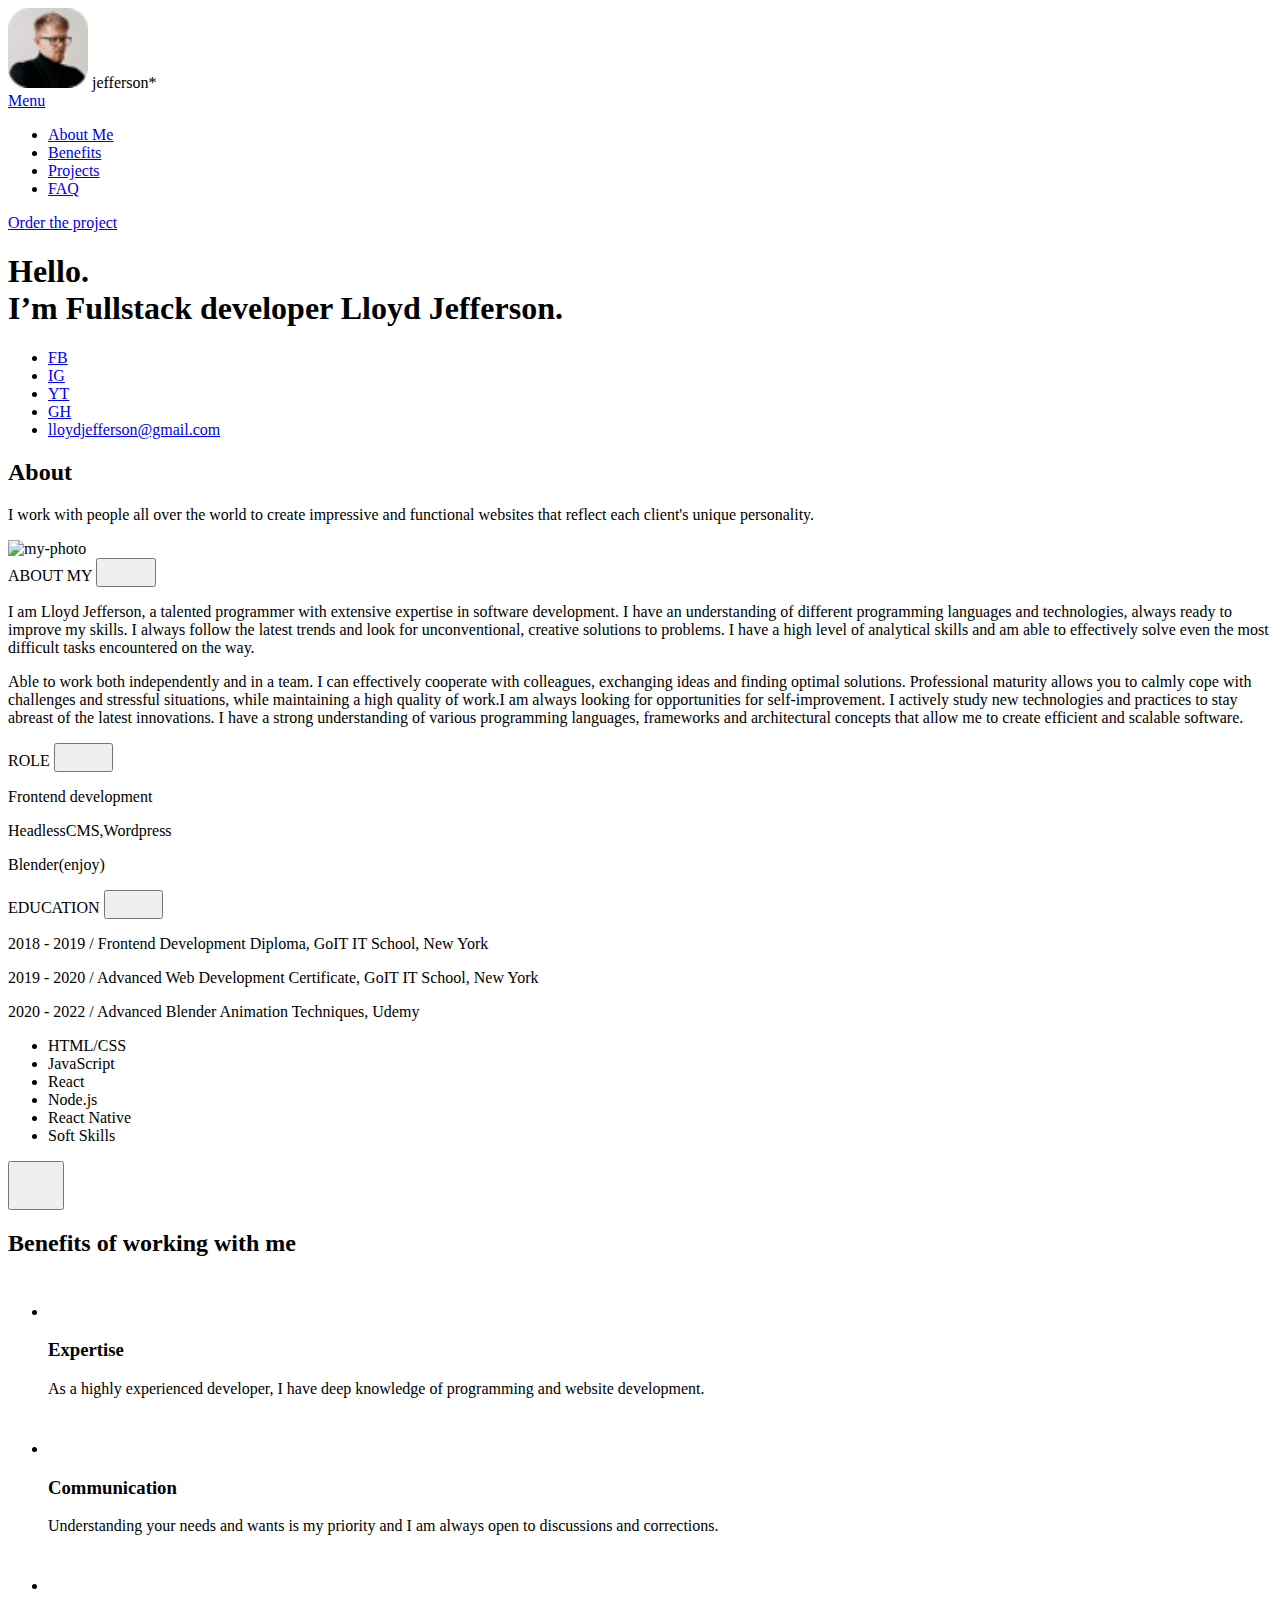
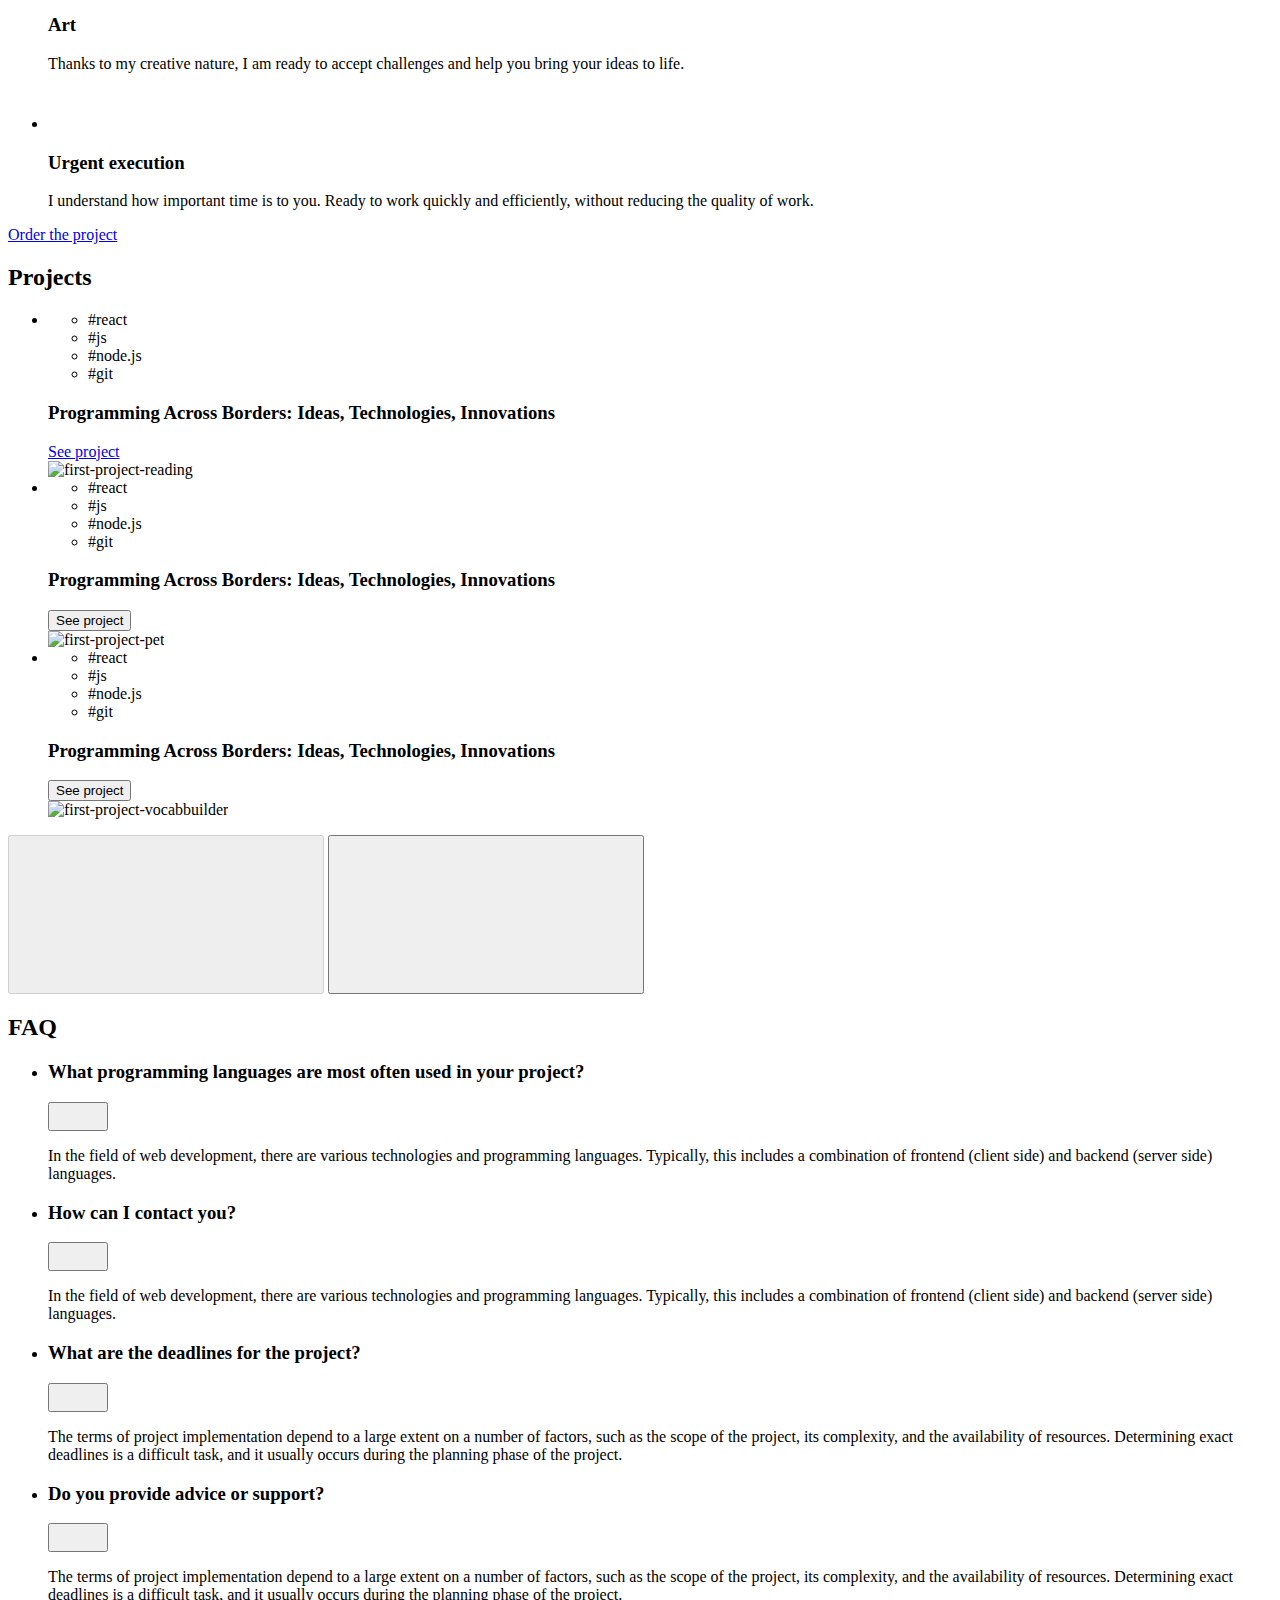
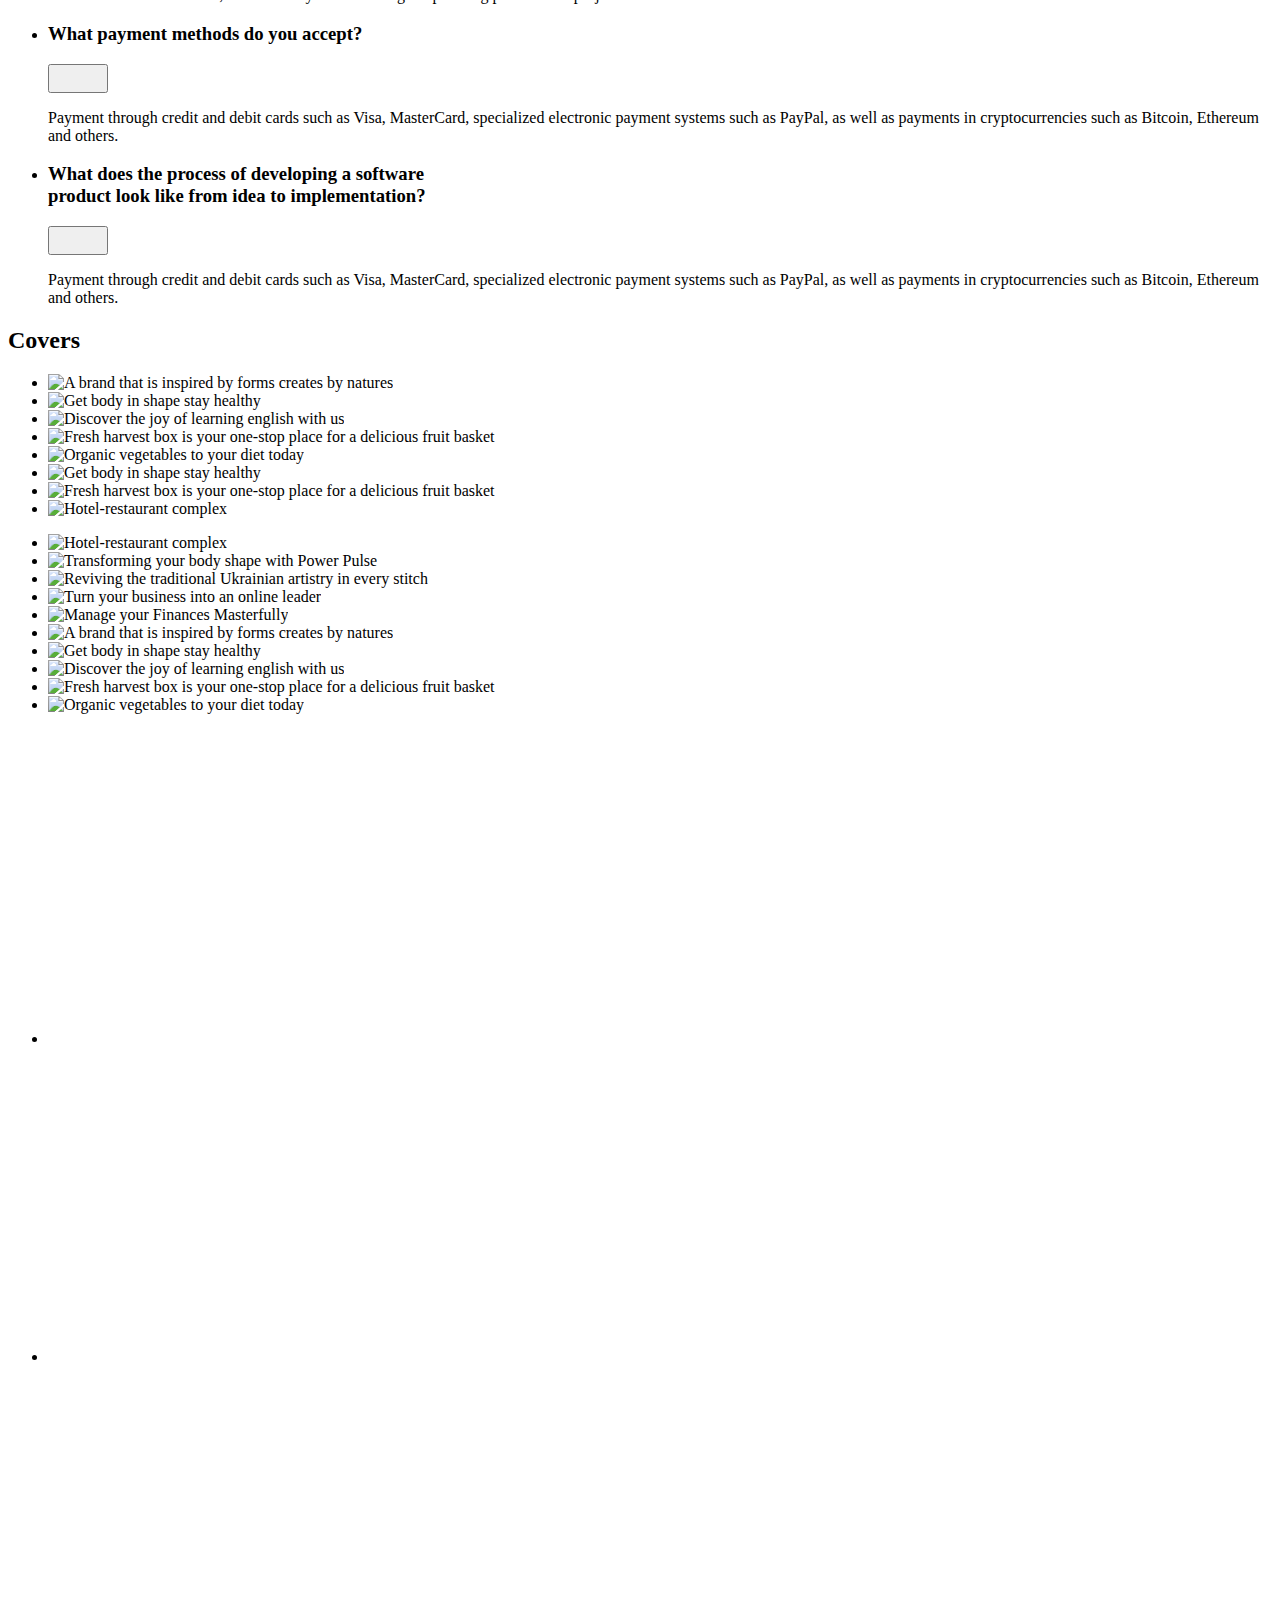
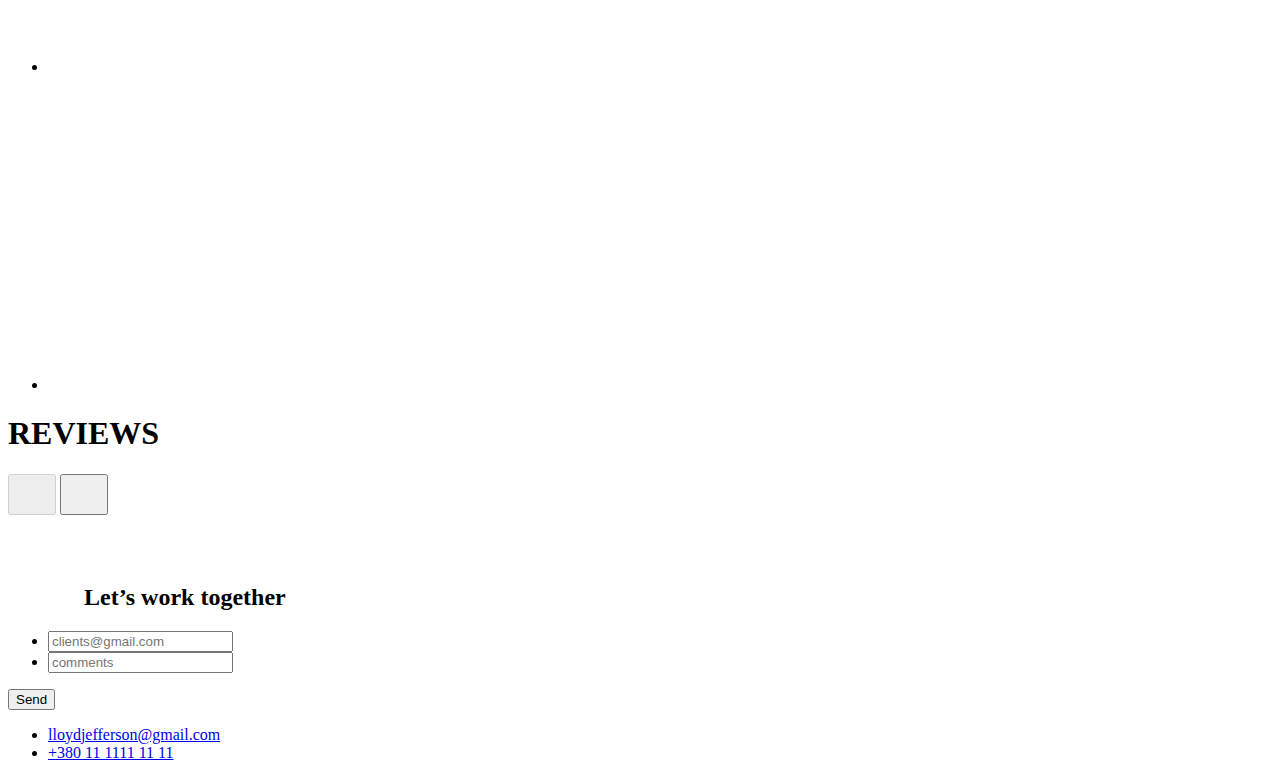
==== index.html @ 268e2933 "Deploying to gh-pages from @ MAKCIMELIANO/portfolio-js-3@b502e7d3b5be97786f5b56f70c5f37fe1b379f1b 🚀" ====
<!DOCTYPE html>
<html lang="en">

<head>
  <meta charset="UTF-8" />
  <link rel="icon" type="image/png" href="/portfolio-js-3/assets/jefferson-min-BWcOdP0t.png" />
  <meta name="viewport" content="width=device-width, initial-scale=1.0" />
  <title>PORTFOLIO</title>
  <link rel="preconnect" href="https://fonts.googleapis.com">
  <link rel="preconnect" href="https://fonts.gstatic.com" crossorigin>
  <link href="https://fonts.googleapis.com/css2?family=Inter+Tight:ital,wght@0,100..900;1,100..900&display=swap"
    rel="stylesheet">
  <script type="module" crossorigin src="/portfolio-js-3/index.js"></script>
  <link rel="modulepreload" crossorigin href="/portfolio-js-3/assets/vendor-BbduMKI4.js">
  <link rel="stylesheet" crossorigin href="/portfolio-js-3/assets/vendor-D1zOxD1l.css">
  <link rel="stylesheet" crossorigin href="/portfolio-js-3/assets/index-DMkkE4Qr.css">
</head>

<body>
  <header class="header">
  <div class="container header-container">
    <div class="header-logo">
      <img
        loading="lazy"
        srcset="[data-uri] 1x, /portfolio-js-3/assets/jefferson_2x-min-WCEcJSoz.png 2x"
        src="[data-uri]"
        width="80"
        height="80"
        alt="logo"
      />
      <span class="header-logo-text">jefferson* </span>
    </div>
    <nav class="header-menu">
      <a href="#" class="header-menu__link">Menu</a>
      <ul class="header-menu__list">
        <li class="header-menu__item"><a href="#about">About Me</a></li>
        <li class="header-menu__item"><a href="#benefits">Benefits</a></li>
        <li class="header-menu__item"><a href="#projects">Projects</a></li>
        <li class="header-menu__item"><a href="#faq">FAQ</a></li>
      </ul>
    </nav>
    <a class="header-button" href="#footer">Order the project</a>
    <div class="header-burger">
      <span></span>
    </div>
  </div>
</header>

  <main>
    <section class="hero">
  <div class="hero-content container">
    <h1 class="hero-title">
      Hello. <br />
      I’m Fullstack developer Lloyd Jefferson.
    </h1>

    <ul class="hero-networks">
      <li class="hero-networks-item">
        <a
          href="https://www.facebook.com/goITclub/"
          class="hero-networks-link"
          target="_blank"
          >FB</a
        >
      </li>
      <li class="hero-networks-item">
        <a
          href="https://www.instagram.com/goitclub/"
          class="hero-networks-link"
          target="_blank"
          >IG</a
        >
      </li>
      <li class="hero-networks-item">
        <a
          href="https://www.youtube.com/c/GoIT"
          class="hero-networks-link"
          target="_blank"
          >YT</a
        >
      </li>
      <li class="hero-networks-item">
        <a
          href="https://makcimeliano.github.io/portfolio-js-3/"
          class="hero-networks-link"
          target="_blank"
          >GH</a
        >
      </li>
      <li class="hero-networks-item">
        <a href="mailto:" class="hero-networks-link"
          >lloydjefferson@gmail.com</a
        >
      </li>
    </ul>
  </div>
</section>

    <section class="about container" id="about">
    <h2 class="title visually-hidden">About</h2>
    <div class="title-container">
        <div class="text-container">
            <p class="about-text">
                I work with people all over the world to create 
                impressive and <span class="text-red">functional</span> 
                <span class="text-gray">websites</span> that reflect 
                each client's unique
                personality.
            </p>
        </div>
        <div class="photo-container">
            <picture>
                <source 
                srcset="/portfolio-js-3/assets/about_me_desk-min-C3KXtreu.jpg 1x, /portfolio-js-3/assets/about_me_desk_2x-min-B04GNElj.jpg 2x" 
                width="680" 
                height="700" 
                media="(min-width: 1440px)"
                />
                <source 
                srcset="/portfolio-js-3/assets/about_me_tab-Dmli0_75.jpg 1x, /portfolio-js-3/assets/about_me_tab_2x-B8Jz5EGw.jpg 2x" 
                width="704" 
                height="700"
                media="(min-width: 768px)" 
                />
                <source 
                srcset="/portfolio-js-3/assets/about_me_mob-min-Bod3p0-l.jpg 1x, /portfolio-js-3/assets/about_me_mob_2x-min-BqTMyL5_.jpg 2x" 
                width="343" 
                height="500" 
                media="(max-width: 767px)" 
                />
                <img 
                class="photo"
                src="/portfolio-js-3/assets/about_me_desk-min-C3KXtreu.jpg" 
                alt="my-photo"
                loading="lazy"
                width="680"
                >
            </picture>
        </div>
    </div>

    
    <!--ACCORDION-->
    <div class="accordion">
        <div class="accordion-item open">
            <span class="accordion-title">ABOUT MY</span>
            <button class="accordion-btn">
                <svg class="icon-down" width="20" height="20" stroke="#FAFAFA">
                    <use href="/portfolio-js-3/assets/icon-B6l_A22q.svg#icon-Icon-down"></use>
                </svg>
                <svg class="icon-upp" width="20" height="20" stroke="#FAFAFA">
                    <use href="/portfolio-js-3/assets/icon-B6l_A22q.svg#icon-Icon-upp"></use>
                </svg>
            </button>
        </div>
        <div class="accordion-content">
            <p class="accordion-text">
                I am Lloyd Jefferson, a talented programmer with extensive expertise in software development. I have an understanding of
                different programming languages ​​and technologies, always ready to improve my skills. I always follow the latest trends
                and look for unconventional, creative solutions to problems. I have a high level of analytical skills and am able to
                effectively solve even the most difficult tasks encountered on the way.
            </p>
            <p class="accordion-text">
                Able to work both independently and in a team. I can effectively cooperate with colleagues, exchanging ideas and finding
                optimal solutions. Professional maturity allows you to calmly cope with challenges and stressful situations, while
                maintaining a high quality of work.I am always looking for opportunities for self-improvement. I actively study new
                technologies and practices to stay abreast of the latest innovations. I have a strong understanding of various
                programming languages, frameworks and architectural concepts that allow me to create efficient and scalable software.
            </p>
        </div>
    
        <div class="accordion-item">
            <span class="accordion-title">ROLE</span>
            <button class="accordion-btn">
                <svg class="icon-down" width="20" height="20" stroke="#FAFAFA">
                    <use href="/portfolio-js-3/assets/icon-B6l_A22q.svg#icon-Icon-down"></use>
                </svg>
                <svg class="icon-upp" width="20" height="20" stroke="#FAFAFA">
                    <use href="/portfolio-js-3/assets/icon-B6l_A22q.svg#icon-Icon-upp"></use>
                </svg>
            </button>
        </div>
        <div class="accordion-content">
            <p class="accordion-text">Frontend development</p>
            <p class="accordion-text">HeadlessCMS,Wordpress</p>
            <p class="accordion-text">Blender(enjoy)</p>
        </div>
    
        <div class="accordion-item">
            <span class="accordion-title">EDUCATION</span>
            <button class="accordion-btn">
                <svg class="icon-down" width="20" height="20" stroke="#FAFAFA">
                    <use href="/portfolio-js-3/assets/icon-B6l_A22q.svg#icon-Icon-down"></use>
                </svg>
                <svg class="icon-upp" width="20" height="20" stroke="#FAFAFA">
                    <use href="/portfolio-js-3/assets/icon-B6l_A22q.svg#icon-Icon-upp"></use>
                </svg>
            </button>
        </div>
        <div class="accordion-content">
            <p class="accordion-text">
                2018 - 2019 / Frontend Development Diploma, GoIT IT School, New York
            </p>
            <p class="accordion-text">
                2019 - 2020 / Advanced Web Development Certificate, GoIT IT School, New York
            </p>
            <p class="accordion-text">
                2020 - 2022 / Advanced Blender Animation Techniques, Udemy
            </p>
        </div>
        
    </div>


    <!--SWIPER-->
    <div class="skills-container">
        <ul class="skills-list">
            <li class="skill active">HTML/CSS</li>
            <li class="skill">JavaScript</li>
            <li class="skill">React</li>
            <li class="skill">Node.js</li>
            <li class="skill">React Native</li>
            <li class="skill">Soft Skills</li>
        </ul>
        
        <button class="arrow-button" aria-label="Next skill">
            <svg class="icon-skill" width="40" height="40" stroke="#3B3B3B">
            <use href="/portfolio-js-3/assets/icon-B6l_A22q.svg#icon-arrow-narrow-right"></use>
        </svg></button>
    </div>

</section>
    
<section class="benefits">
  <div class="benefits-container container" id="benefits">
    <h2 class="benefits-title">Benefits of working with me</h2>

    <div class="benefits-content">
      <ul class="benefits-list">
        <li class="benefits-item">
          <svg class="benefits-icon-icon" width="40" height="40">
            <use href="/portfolio-js-3/assets/icon-B6l_A22q.svg#icon-user"></use>
          </svg>
          <div class="benefits-item-item">
            <h3 class="benefits-h-title">Expertise</h3>
            <p class="benefits-item-title">
              As a highly experienced developer, I have deep knowledge of
              programming and website development.
            </p>
          </div>
        </li>
        <li class="benefits-item">
          <svg class="benefits-icon-icon" width="40" height="40">
            <use href="/portfolio-js-3/assets/icon-B6l_A22q.svg#icon-message-chat"></use>
          </svg>
          <div class="benefits-item-item">
            <h3 class="benefits-h-title">Communication</h3>
            <p class="benefits-item-title">
              Understanding your needs and wants is my priority and I am always
              open to discussions and corrections.
            </p>
          </div>
        </li>
        <li class="benefits-item">
          <svg class="benefits-icon-icon" width="40" height="40">
            <use href="/portfolio-js-3/assets/icon-B6l_A22q.svg#icon-brush"></use>
          </svg>
          <div class="benefits-item-item">
            <h3 class="benefits-h-title">Art</h3>
            <p class="benefits-item-title">
              Thanks to my creative nature, I am ready to accept challenges and
              help you bring your ideas to life.
            </p>
          </div>
        </li>
        <li class="benefits-item">
          <svg class="benefits-icon-icon" width="40" height="40">
            <use href="/portfolio-js-3/assets/icon-B6l_A22q.svg#icon-clock"></use>
          </svg>
          <div class="benefits-item-item">
            <h3 class="benefits-h-title">Urgent execution</h3>
            <p class="benefits-item-title">
              I understand how important time is to you. Ready to work quickly
              and efficiently, without reducing the quality of work.
            </p>
          </div>
        </li>
      </ul>
      <div class="benefits-button-b">
        <a href="#footer" class="benefits-button">Order the project</a>
      </div>
    </div>
  </div>
</section>
    <section class="projects-section" id="projects">
    <div class="projects-container">
        <h2 class="section-title">Projects</h2>
        <div class="mySwiper">
            <ul class="projects-list swiper-wrapper">
                <li class="projects-item swiper-slide">
                        <div class="white-div">
                            <ul class="stack-list">
                                <li class="stack-item">#react</li>
                                <li class="stack-item">#js</li>
                                <li class="stack-item">#node.js</li>
                                <li class="stack-item">#git</li>
                            </ul>
                            <h3 class="text">Programming Across Borders: Ideas, Technologies, Innovations</h3>
                            <div class="see-project-btn">
                                <a href="https://makcimeliano.github.io/portfolio-js-3/" target="_blank"
                                    class="link">See project
                                </a>
                            </div>
                        </div>
                        <div class="black-div">
                            <!-- <picture>
                            <source
          srcset="../img/Projects/Desk/read_jorney_desk-min.jpg 1x, 
          ../img/Projects/Desk/read_jorney_desk_2x-min.jpg 2x"
          media="(min-width: 1440px)"
        />
        <source
          srcset="../img/Projects/Tab/read_jorney-min.jpg 1x,
          ../img/Projects/Tab/read_jorney_2x-min.jpg 2x"
          media="(min-width: 768px)"
        />
        <source
          srcset="../img/Projects/Mob/read_jorney_mob-min.jpg 1x,
          ../img/Projects/Mob/read_jorney_mob_2x-min.jpg 2x"
          media="(max-width: 767px)"
        />
    </picture> -->
                            <img src="/portfolio-js-3/assets/1-read-jornal-1x-CdbaimPe.jpg"
                                srcset="/portfolio-js-3/assets/1-read-jornal-1x-CdbaimPe.jpg 1x, /portfolio-js-3/assets/1-read-jornal-2x-BJIAsjok.jpg 2x"
                                class="project-image" loading="lazy" alt="first-project-reading" width="614">

                        </div>
                </li>
                <li class="projects-item swiper-slide">
                        <div class="white-div">
                            <ul class="stack-list">
                                <li class="stack-item">#react</li>
                                <li class="stack-item">#js</li>
                                <li class="stack-item">#node.js</li>
                                <li class="stack-item">#git</li>
                            </ul>
                            <h3 class="text">Programming Across Borders: Ideas, Technologies, Innovations</h3>
                            <button class="see-project-btn" type="button" name="see-project">See project</button>
                        </div>
                        <div class="black-div">
                            <!-- <picture>
                                <source
              srcset="../img/Projects/Desk/pet_love_desk-min.jpg 1x, 
              ../img/Projects/Desk/pet_love_desk_2x-min.jpg 2x"
              media="(min-width: 1440px)"
            />
            <source
              srcset="../img/Projects/Tab/pet_love-min.jpg 1x,
              ../img/Projects/Tab/pet_love_2x-min.jpg 2x"
              media="(min-width: 768px)"
            />
            <source
              srcset="../img/Projects/Mob/pet_love_mob-min.jpg 1x,
              ../img/Projects/Mob/pet_love_mob_2x-min.jpg 2x"
              media="(max-width: 767px)"
            />
        </picture> -->
                            <img src="/portfolio-js-3/assets/2-petlove-1x-COi0Wc9S.jpg"
                                srcset="/portfolio-js-3/assets/2-petlove-1x-COi0Wc9S.jpg 1x, /portfolio-js-3/assets/2-petlove-2x-irfOhuhI.jpg 2x"
                                class="project-image" loading="lazy" alt="first-project-pet" width="614">
                        </div>
                </li>
                <li class="projects-item swiper-slide">
                        <div class="white-div">
                            <ul class="stack-list">
                                <li class="stack-item">#react</li>
                                <li class="stack-item">#js</li>
                                <li class="stack-item">#node.js</li>
                                <li class="stack-item">#git</li>
                            </ul>
                            <h3 class="text">Programming Across Borders: Ideas, Technologies, Innovations</h3>
                            <button class="see-project-btn" type="button" name="see-project">See project</button>
                        </div>
                        <div class="black-div">
                            <!-- <picture>
                                <source
              srcset="../img/Projects/Desk/vocab_builder_desk-min.jpg 1x, 
              ../img/Projects/Desk/vocab_builder_desk_2x-min.jpg 2x"
              media="(min-width: 1440px)"
            />
            <source
              srcset="../img/Projects/Tab/vocab_builder-min.jpg 1x,
              ../img/Projects/Tab/vocab_builder_2x-min.jpg 2x"
              media="(min-width: 768px)"
            />
            <source
              srcset="../img/Projects/Mob/vocab_builder_mob-min.jpg 1x,
              ../img/Projects/Mob/vocab_builder_mob_2x-min.jpg 2x"
              media="(max-width: 767px)"
            />
        </picture> -->
                            <img src="/portfolio-js-3/assets/3-vocabBuilder-1x-BTnLe9cI.jpg"
                                srcset="/portfolio-js-3/assets/3-vocabBuilder-1x-BTnLe9cI.jpg 1x, /portfolio-js-3/assets/3-vocabBuilder-2x-CtQKSXQx.jpg 2x"
                                class="project-image" loading="lazy" alt="first-project-vocabbuilder" width="614">
                        </div>
                </li>
            </ul>

        </div>

        <div class="slide-btns">
            <button class="prev-slide" disabled>
                <svg class="arrow-narrow-prev">
                    <use href="/portfolio-js-3/assets/icon-B6l_A22q.svg#icon-arrow-narrow-left">

                    </use>
                </svg>
            </button>
            <button class="next-slide">
                <svg class="arrow-narrow-next">
                    <use href="/portfolio-js-3/assets/icon-B6l_A22q.svg#icon-arrow-narrow-right">

                    </use>
                </svg>
            </button>

        </div>
    </div>
</section>
    <section class="faq container" id="faq">
    <h2 class="faq-header">FAQ</h2>
    <ul class="faq-list accordion-container">
        <li class="faq-item ac">
            <div class="item-cont ac-header">
                <h3 class="item-header">
                    What programming languages are most often used in your project?
                </h3>
                <button class="faq-accordion-btn ac-trigger">
                    <svg class="faq-icon-down" width="20" height="20" stroke="#FAFAFA">
                        <use href="/portfolio-js-3/assets/icon-B6l_A22q.svg#icon-Icon-down"></use>
                    </svg>
                    <svg class="faq-icon-upp visually-hidden" width="20" height="20" stroke="#FAFAFA">
                        <use href="/portfolio-js-3/assets/icon-B6l_A22q.svg#icon-Icon-upp"></use>
                    </svg>
                </button>
            </div>
            <div class="faq-accordion-content ac-panel">
                <p class="faq-accordion-text ac-text">
                    In the field of web development, there are various technologies and
                    programming languages. Typically, this includes a combination of
                    frontend (client side) and backend (server side) languages.
                </p>
            </div>
        </li>
        <li class="faq-item ac">
            <div class="item-cont ac-header">
                <h3 class="item-header">How can I contact you?</h3>
                <button class="faq-accordion-btn ac-trigger">
                    <svg class="faq-icon-down" width="20" height="20" stroke="#FAFAFA">
                        <use href="/portfolio-js-3/assets/icon-B6l_A22q.svg#icon-Icon-down"></use>
                    </svg>
                    <svg class="faq-icon-upp visually-hidden" width="20" height="20" stroke="#FAFAFA">
                        <use href="/portfolio-js-3/assets/icon-B6l_A22q.svg#icon-Icon-upp"></use>
                    </svg>
                </button>
            </div>
            <div class="faq-accordion-content ac-panel">
                <p class="faq-accordion-text ac-text">
                    In the field of web development, there are various technologies and
                    programming languages. Typically, this includes a combination of
                    frontend (client side) and backend (server side) languages.
                </p>
            </div>
        </li>
        <li class="faq-item ac">
            <div class="item-cont ac-header">
                <h3 class="item-header">What are the deadlines for the project?</h3>
                <button class="faq-accordion-btn ac-trigger">
                    <svg class="faq-icon-down" width="20" height="20" stroke="#FAFAFA">
                        <use href="/portfolio-js-3/assets/icon-B6l_A22q.svg#icon-Icon-down"></use>
                    </svg>
                    <svg class="faq-icon-upp visually-hidden" width="20" height="20" stroke="#FAFAFA">
                        <use href="/portfolio-js-3/assets/icon-B6l_A22q.svg#icon-Icon-upp"></use>
                    </svg>
                </button>
            </div>
            <div class="faq-accordion-content ac-panel">
                <p class="faq-accordion-text ac-text">
                    The terms of project implementation depend to a large extent on a
                    number of factors, such as the scope of the project, its complexity,
                    and the availability of resources. Determining exact deadlines is a
                    difficult task, and it usually occurs during the planning phase of the
                    project.
                </p>
            </div>
        </li>
        <li class="faq-item ac">
            <div class="item-cont ac-header">
                <h3 class="item-header">Do you provide advice or support?</h3>
                <button class="faq-accordion-btn ac-trigger">
                    <svg class="faq-icon-down" width="20" height="20" stroke="#FAFAFA">
                        <use href="/portfolio-js-3/assets/icon-B6l_A22q.svg#icon-Icon-down"></use>
                    </svg>
                    <svg class="faq-icon-upp visually-hidden" width="20" height="20" stroke="#FAFAFA">
                        <use href="/portfolio-js-3/assets/icon-B6l_A22q.svg#icon-Icon-upp"></use>
                    </svg>
                </button>
            </div>
            <div class="faq-accordion-content ac-panel">
                <p class="faq-accordion-text ac-text">
                    The terms of project implementation depend to a large extent on a
                    number of factors, such as the scope of the project, its complexity,
                    and the availability of resources. Determining exact deadlines is a
                    difficult task, and it usually occurs during the planning phase of the
                    project.
                </p>
            </div>
        </li>
        <li class="faq-item ac">
            <div class="item-cont ac-header">
                <h3 class="item-header">What payment methods do you accept?</h3>
                <button class="faq-accordion-btn ac-trigger">
                    <svg class="faq-icon-down" width="20" height="20" stroke="#FAFAFA">
                        <use href="/portfolio-js-3/assets/icon-B6l_A22q.svg#icon-Icon-down"></use>
                    </svg>
                    <svg class="faq-icon-upp visually-hidden" width="20" height="20" stroke="#FAFAFA">
                        <use href="/portfolio-js-3/assets/icon-B6l_A22q.svg#icon-Icon-upp"></use>
                    </svg>
                </button>
            </div>
            <div class="faq-accordion-content ac-panel">
                <p class="faq-accordion-text ac-text">
                    Payment through credit and debit cards such as Visa, MasterCard,
                    specialized electronic payment systems such as PayPal, as well as
                    payments in cryptocurrencies such as Bitcoin, Ethereum and others.
                </p>
            </div>
        </li>
        <li class="faq-item ac">
            <div class="item-cont ac-header">
                <h3 class="item-header">
                    What does the process of developing a software <br>
                    product look like from idea to implementation?
                </h3>
                <button class="faq-accordion-btn ac-trigger">
                    <svg class="faq-icon-down" width="20" height="20" stroke="#FAFAFA">
                        <use href="/portfolio-js-3/assets/icon-B6l_A22q.svg#icon-Icon-down"></use>
                    </svg>
                    <svg class="faq-icon-upp visually-hidden" width="20" height="20" stroke="#FAFAFA">
                        <use href="/portfolio-js-3/assets/icon-B6l_A22q.svg#icon-Icon-upp"></use>
                    </svg>
                </button>
            </div>
            <div class="faq-accordion-content ac-panel">
                <p class="faq-accordion-text ac-text">
                    Payment through credit and debit cards such as Visa, MasterCard,
                    specialized electronic payment systems such as PayPal, as well as
                    payments in cryptocurrencies such as Bitcoin, Ethereum and others.
                </p>
            </div>
        </li>
    </ul>
</section>



    <section class="covers container">
  <div class="covers-container">
    <h2 class="visually-hidden">Covers</h2>
    <div class="covers-inner">
      <ul class="covers-list first-line">
        <li class="covers-item">
          <picture>
            <source
              media="(min-width: 1440px)"
              srcset="/portfolio-js-3/assets/chego-CvVQDnUA.jpg 1x, /portfolio-js-3/assets/chego@2x-DaTM6cib.jpg 2x"
            />
            <source
              media="(min-width: 768px)"
              srcset="/portfolio-js-3/assets/chego-CvVQDnUA.jpg 1x, /portfolio-js-3/assets/chego@2x-DaTM6cib.jpg 2x"
            />
            <source
              media="(max-width: 767px)"
              srcset="/portfolio-js-3/assets/chego-mob-y7NzsJR-.jpg 1x, /portfolio-js-3/assets/chego-mob@2x-DbZ0WtsV.jpg 2x"
            />
            <img
              class="covers-img"
              src="/portfolio-js-3/assets/chego-CvVQDnUA.jpg"
              alt="A brand that is inspired by forms creates by natures"
              loading="lazy"
              width="544"
              height="314"
            />
          </picture>
        </li>
        <li class="covers-item">
          <picture>
            <source
              media="(min-width: 1440px)"
              srcset="/portfolio-js-3/assets/energy-flow-HLd7hLdA.jpg 1x, /portfolio-js-3/assets/energy-flow@2x-CUfb0Qn6.jpg 2x"
            />
            <source
              media="(min-width: 768px)"
              srcset="/portfolio-js-3/assets/energy-flow-HLd7hLdA.jpg 1x, /portfolio-js-3/assets/energy-flow@2x-CUfb0Qn6.jpg 2x"
            />
            <source
              media="(max-width: 767px)"
              srcset="/portfolio-js-3/assets/energy-flow-mob-Dpi3_Awu.jpg 1x, /portfolio-js-3/assets/energy-flow-mob@2x-oifyhppK.jpg 2x"
            />
            <img
              class="covers-img"
              src="/portfolio-js-3/assets/energy-flow-HLd7hLdA.jpg"
              alt="Get body in shape stay healthy"
              loading="lazy"
              width="544"
              height="314"
            />
          </picture>
        </li>
        <li class="covers-item">
          <picture>
            <source
              media="(min-width: 1440px)"
              srcset="/portfolio-js-3/assets/english-excellence-BbCcpa-J.jpg 1x, /portfolio-js-3/assets/english-excellence@2x-MlnbEdkQ.jpg 2x"
            />
            <source
              media="(min-width: 768px)"
              srcset="/portfolio-js-3/assets/english-excellence-BbCcpa-J.jpg 1x, /portfolio-js-3/assets/english-excellence@2x-MlnbEdkQ.jpg 2x"
            />
            <source
              media="(max-width: 767px)"
              srcset="/portfolio-js-3/assets/english-excellence-mob-Yj7Ecnb5.jpg 1x, /portfolio-js-3/assets/english-excellence-mob@2x-C-FGhqaR.jpg 2x"
            />
            <img
              class="covers-img"
              src="/portfolio-js-3/assets/english-excellence-BbCcpa-J.jpg"
              alt="Discover the joy of learning english with us"
              loading="lazy"
              width="544"
              height="314"
            />
          </picture>
        </li>
        <li class="covers-item">
          <picture>
            <source
              media="(min-width: 1440px)"
              srcset="/portfolio-js-3/assets/fruitbox-rrd_eNfX.jpg 1x, /portfolio-js-3/assets/fruitbox@2x-CBihZ_hT.jpg 2x"
            />
            <source
              media="(min-width: 768px)"
              srcset="/portfolio-js-3/assets/fruitbox-rrd_eNfX.jpg 1x, /portfolio-js-3/assets/fruitbox@2x-CBihZ_hT.jpg 2x"
            />
            <source
              media="(max-width: 767px)"
              srcset="/portfolio-js-3/assets/fruitbox-mob-D5mAhWh_.jpg 1x, /portfolio-js-3/assets/fruitbox-mob@2x-eg9rXiOa.jpg 2x"
            />
            <img
              class="covers-img"
              src="/portfolio-js-3/assets/fruitbox-rrd_eNfX.jpg"
              alt="Fresh harvest box is your one-stop place for a delicious fruit basket"
              loading="lazy"
              width="544"
              height="314"
            />
          </picture>
        </li>
        <li class="covers-item">
          <picture>
            <source
              media="(min-width: 1440px)"
              srcset="/portfolio-js-3/assets/green-harvest-CrZ5ayxg.jpg 1x, /portfolio-js-3/assets/green-harvest@2x-Da49bSMj.jpg 2x"
            />
            <source
              media="(min-width: 768px)"
              srcset="/portfolio-js-3/assets/green-harvest-CrZ5ayxg.jpg 1x, /portfolio-js-3/assets/green-harvest@2x-Da49bSMj.jpg 2x"
            />
            <source
              media="(max-width: 767px)"
              srcset="/portfolio-js-3/assets/green-harvest-mob-BrXQNky_.jpg 1x, /portfolio-js-3/assets/green-harvest-mob@2x-DLJMrU3g.jpg 2x"
            />
            <img
              class="covers-img"
              src="/portfolio-js-3/assets/green-harvest-CrZ5ayxg.jpg"
              alt="Organic vegetables to your diet today"
              loading="lazy"
              width="544"
              height="314"
            />
          </picture>
        </li>
        <li class="covers-item">
          <picture>
            <source
              media="(min-width: 1440px)"
              srcset="/portfolio-js-3/assets/energy-flow-HLd7hLdA.jpg 1x, /portfolio-js-3/assets/energy-flow@2x-CUfb0Qn6.jpg 2x"
            />
            <source
              media="(min-width: 768px)"
              srcset="/portfolio-js-3/assets/energy-flow-HLd7hLdA.jpg 1x, /portfolio-js-3/assets/energy-flow@2x-CUfb0Qn6.jpg 2x"
            />
            <source
              media="(max-width: 767px)"
              srcset="/portfolio-js-3/assets/energy-flow-mob-Dpi3_Awu.jpg 1x, /portfolio-js-3/assets/energy-flow-mob@2x-oifyhppK.jpg 2x"
            />
            <img
              class="covers-img"
              src="/portfolio-js-3/assets/energy-flow-HLd7hLdA.jpg"
              alt="Get body in shape stay healthy"
              loading="lazy"
              width="544"
              height="314"
            />
          </picture>
        </li>
        <li class="covers-item">
          <picture>
            <source
              media="(min-width: 1440px)"
              srcset="/portfolio-js-3/assets/fruitbox-rrd_eNfX.jpg 1x, /portfolio-js-3/assets/fruitbox@2x-CBihZ_hT.jpg 2x"
            />
            <source
              media="(min-width: 768px)"
              srcset="/portfolio-js-3/assets/fruitbox-rrd_eNfX.jpg 1x, /portfolio-js-3/assets/fruitbox@2x-CBihZ_hT.jpg 2x"
            />
            <source
              media="(max-width: 767px)"
              srcset="/portfolio-js-3/assets/fruitbox-mob-D5mAhWh_.jpg 1x, /portfolio-js-3/assets/fruitbox-mob@2x-eg9rXiOa.jpg 2x"
            />
            <img
              class="covers-img"
              src="/portfolio-js-3/assets/fruitbox-rrd_eNfX.jpg"
              alt="Fresh harvest box is your one-stop place for a delicious fruit basket"
              loading="lazy"
              width="544"
              height="314"
            />
          </picture>
        </li>
        <li class="covers-item">
          <picture>
            <source
              media="(min-width: 1440px)"
              srcset="/portfolio-js-3/assets/mimino-DTsHQpkQ.jpg 1x, /portfolio-js-3/assets/mimino@2x-COaJx77e.jpg 2x"
            />
            <source
              media="(min-width: 768px)"
              srcset="/portfolio-js-3/assets/mimino-DTsHQpkQ.jpg 1x, /portfolio-js-3/assets/mimino@2x-COaJx77e.jpg 2x"
            />
            <source
              media="(max-width: 767px)"
              srcset="/portfolio-js-3/assets/mimino-mob-Cz8d-IH2.jpg 1x, /portfolio-js-3/assets/mimino-mob@2x-Cmce1S3m.jpg 2x"
            />
            <img
              class="covers-img"
              src="/portfolio-js-3/assets/mimino-DTsHQpkQ.jpg"
              alt="Hotel-restaurant complex"
              loading="lazy"
              width="544"
              height="314"
            />
          </picture>
        </li>
      </ul>
      <ul class="covers-list second-line">
        <li class="covers-item">
          <picture>
            <source
              media="(min-width: 1440px)"
              srcset="/portfolio-js-3/assets/mimino-DTsHQpkQ.jpg 1x, /portfolio-js-3/assets/mimino@2x-COaJx77e.jpg 2x"
            />
            <source
              media="(min-width: 768px)"
              srcset="/portfolio-js-3/assets/mimino-DTsHQpkQ.jpg 1x, /portfolio-js-3/assets/mimino@2x-COaJx77e.jpg 2x"
            />
            <source
              media="(max-width: 767px)"
              srcset="/portfolio-js-3/assets/mimino-mob-Cz8d-IH2.jpg 1x, /portfolio-js-3/assets/mimino-mob@2x-Cmce1S3m.jpg 2x"
            />
            <img
              class="covers-img"
              src="/portfolio-js-3/assets/mimino-DTsHQpkQ.jpg"
              alt="Hotel-restaurant complex"
              loading="lazy"
              width="544"
              height="314"
            />
          </picture>
        </li>
        <li class="covers-item">
          <picture>
            <source
              media="(min-width: 1440px)"
              srcset="/portfolio-js-3/assets/power-pulse-Blny1Cos.jpg 1x, /portfolio-js-3/assets/power-pulse@2x-ZSpoGvas.jpg 2x"
            />
            <source
              media="(min-width: 768px)"
              srcset="/portfolio-js-3/assets/power-pulse-Blny1Cos.jpg 1x, /portfolio-js-3/assets/power-pulse@2x-ZSpoGvas.jpg 2x"
            />
            <source
              media="(max-width: 767px)"
              srcset="/portfolio-js-3/assets/power-pulse-mob-I7fIWisW.jpg 1x, /portfolio-js-3/assets/power-pulse-mob@2x-DAkasn_u.jpg 2x"
            />
            <img
              class="covers-img"
              src="/portfolio-js-3/assets/power-pulse-Blny1Cos.jpg"
              alt="Transforming your body shape with Power Pulse"
              loading="lazy"
              width="544"
              height="314"
            />
          </picture>
        </li>
        <li class="covers-item">
          <picture>
            <source
              media="(min-width: 1440px)"
              srcset="/portfolio-js-3/assets/reviving-tradition-h3Npp5iu.jpg 1x, /portfolio-js-3/assets/reviving-tradition@2x-D9bGvXuE.jpg 2x"
            />
            <source
              media="(min-width: 768px)"
              srcset="/portfolio-js-3/assets/reviving-tradition-h3Npp5iu.jpg 1x, /portfolio-js-3/assets/reviving-tradition@2x-D9bGvXuE.jpg 2x"
            />
            <source
              media="(max-width: 767px)"
              srcset="/portfolio-js-3/assets/reviving-tradition-mob-bPP_DMT1.jpg 1x, /portfolio-js-3/assets/reviving-tradition-mob@2x-DjjdiGT3.jpg 2x"
            />
            <img
              class="covers-img"
              src="/portfolio-js-3/assets/reviving-tradition-h3Npp5iu.jpg"
              alt="Reviving the traditional Ukrainian artistry in every stitch"
              loading="lazy"
              width="544"
              height="314"
            />
          </picture>
        </li>
        <li class="covers-item">
          <picture>
            <source
              media="(min-width: 1440px)"
              srcset="/portfolio-js-3/assets/starlight-studio-rNU_Okdk.jpg 1x, /portfolio-js-3/assets/starlight-studio@2x-D9D49eeK.jpg 2x"
            />
            <source
              media="(min-width: 768px)"
              srcset="/portfolio-js-3/assets/starlight-studio-rNU_Okdk.jpg 1x, /portfolio-js-3/assets/starlight-studio@2x-D9D49eeK.jpg 2x"
            />
            <source
              media="(max-width: 767px)"
              srcset="/portfolio-js-3/assets/starlight-studio-mob-zNJfJN_W.jpg 1x, /portfolio-js-3/assets/starlight-studio-mob@2x-C3DWIzFh.jpg 2x"
            />
            <img
              class="covers-img"
              src="/portfolio-js-3/assets/starlight-studio-rNU_Okdk.jpg"
              alt="Turn your business into an online leader"
              loading="lazy"
              width="544"
              height="314"
            />
          </picture>
        </li>
        <li class="covers-item">
          <picture>
            <source
              media="(min-width: 1440px)"
              srcset="/portfolio-js-3/assets/wallet-DVmjFGjO.jpg 1x, /portfolio-js-3/assets/wallet@2x-BlVA0LGG.jpg 2x"
            />
            <source
              media="(min-width: 768px)"
              srcset="/portfolio-js-3/assets/wallet-DVmjFGjO.jpg 1x, /portfolio-js-3/assets/wallet@2x-BlVA0LGG.jpg 2x"
            />
            <source
              media="(max-width: 767px)"
              srcset="/portfolio-js-3/assets/wallet-mob-Dke6nVEw.jpg 1x, /portfolio-js-3/assets/wallet-mob@2x-Cod3jCv7.jpg 2x"
            />
            <img
              class="covers-img"
              src="/portfolio-js-3/assets/wallet-DVmjFGjO.jpg"
              alt="Manage your Finances Masterfully"
              loading="lazy"
              width="544"
              height="314"
            />
          </picture>
        </li>
        <li class="covers-item">
          <picture>
            <source
              media="(min-width: 1440px)"
              srcset="/portfolio-js-3/assets/chego-CvVQDnUA.jpg 1x, /portfolio-js-3/assets/chego@2x-DaTM6cib.jpg 2x"
            />
            <source
              media="(min-width: 768px)"
              srcset="/portfolio-js-3/assets/chego-CvVQDnUA.jpg 1x, /portfolio-js-3/assets/chego@2x-DaTM6cib.jpg 2x"
            />
            <source
              media="(max-width: 767px)"
              srcset="/portfolio-js-3/assets/chego-mob-y7NzsJR-.jpg 1x, /portfolio-js-3/assets/chego-mob@2x-DbZ0WtsV.jpg 2x"
            />
            <img
              class="covers-img"
              src="/portfolio-js-3/assets/chego-CvVQDnUA.jpg"
              alt="A brand that is inspired by forms creates by natures"
              loading="lazy"
              width="544"
              height="314"
            />
          </picture>
        </li>
        <li class="covers-item">
          <picture>
            <source
              media="(min-width: 1440px)"
              srcset="/portfolio-js-3/assets/energy-flow-HLd7hLdA.jpg 1x, /portfolio-js-3/assets/energy-flow@2x-CUfb0Qn6.jpg 2x"
            />
            <source
              media="(min-width: 768px)"
              srcset="/portfolio-js-3/assets/energy-flow-HLd7hLdA.jpg 1x, /portfolio-js-3/assets/energy-flow@2x-CUfb0Qn6.jpg 2x"
            />
            <source
              media="(max-width: 767px)"
              srcset="/portfolio-js-3/assets/energy-flow-mob-Dpi3_Awu.jpg 1x, /portfolio-js-3/assets/energy-flow-mob@2x-oifyhppK.jpg 2x"
            />
            <img
              class="covers-img"
              src="/portfolio-js-3/assets/energy-flow-HLd7hLdA.jpg"
              alt="Get body in shape stay healthy"
              loading="lazy"
              width="544"
              height="314"
            />
          </picture>
        </li>
        <li class="covers-item">
          <picture>
            <source
              media="(min-width: 1440px)"
              srcset="/portfolio-js-3/assets/english-excellence-BbCcpa-J.jpg 1x, /portfolio-js-3/assets/english-excellence@2x-MlnbEdkQ.jpg 2x"
            />
            <source
              media="(min-width: 768px)"
              srcset="/portfolio-js-3/assets/english-excellence-BbCcpa-J.jpg 1x, /portfolio-js-3/assets/english-excellence@2x-MlnbEdkQ.jpg 2x"
            />
            <source
              media="(max-width: 767px)"
              srcset="/portfolio-js-3/assets/english-excellence-mob-Yj7Ecnb5.jpg 1x, /portfolio-js-3/assets/english-excellence-mob@2x-C-FGhqaR.jpg 2x"
            />
            <img
              class="covers-img"
              src="/portfolio-js-3/assets/english-excellence-BbCcpa-J.jpg"
              alt="Discover the joy of learning english with us"
              loading="lazy"
              width="544"
              height="314"
            />
          </picture>
        </li>
        <li class="covers-item">
          <picture>
            <source
              media="(min-width: 1440px)"
              srcset="/portfolio-js-3/assets/fruitbox-rrd_eNfX.jpg 1x, /portfolio-js-3/assets/fruitbox@2x-CBihZ_hT.jpg 2x"
            />
            <source
              media="(min-width: 768px)"
              srcset="/portfolio-js-3/assets/fruitbox-rrd_eNfX.jpg 1x, /portfolio-js-3/assets/fruitbox@2x-CBihZ_hT.jpg 2x"
            />
            <source
              media="(max-width: 767px)"
              srcset="/portfolio-js-3/assets/fruitbox-mob-D5mAhWh_.jpg 1x, /portfolio-js-3/assets/fruitbox-mob@2x-eg9rXiOa.jpg 2x"
            />
            <img
              class="covers-img"
              src="/portfolio-js-3/assets/fruitbox-rrd_eNfX.jpg"
              alt="Fresh harvest box is your one-stop place for a delicious fruit basket"
              loading="lazy"
              width="544"
              height="314"
            />
          </picture>
        </li>
        <li class="covers-item">
          <picture>
            <source
              media="(min-width: 1440px)"
              srcset="/portfolio-js-3/assets/green-harvest-CrZ5ayxg.jpg 1x, /portfolio-js-3/assets/green-harvest@2x-Da49bSMj.jpg 2x"
            />
            <source
              media="(min-width: 768px)"
              srcset="/portfolio-js-3/assets/green-harvest-CrZ5ayxg.jpg 1x, /portfolio-js-3/assets/green-harvest@2x-Da49bSMj.jpg 2x"
            />
            <source
              media="(max-width: 767px)"
              srcset="/portfolio-js-3/assets/green-harvest-mob-BrXQNky_.jpg 1x, /portfolio-js-3/assets/green-harvest-mob@2x-DLJMrU3g.jpg 2x"
            />
            <img
              class="covers-img"
              src="/portfolio-js-3/assets/green-harvest-CrZ5ayxg.jpg"
              alt="Organic vegetables to your diet today"
              loading="lazy"
              width="544"
              height="314"
            />
          </picture>
        </li>
      </ul>
      <ul class="covers-list">
        <li class="covers-item">
          <picture>
            <source
              media="(min-width: 1440px)"
              srcset="/portfolio-js-3/assets/mimino-DTsHQpkQ.jpg 1x, /portfolio-js-3/assets/mimino@2x-COaJx77e.jpg 2x"
            />
            <source
              media="(min-width: 768px)"
              srcset="/portfolio-js-3/assets/mimino-DTsHQpkQ.jpg 1x, /portfolio-js-3/assets/mimino@2x-COaJx77e.jpg 2x"
            />
            <source
              media="(max-width: 767px)"
              srcset="/portfolio-js-3/assets/mimino-mob-Cz8d-IH2.jpg 1x, /portfolio-js-3/assets/mimino-mob@2x-Cmce1S3m.jpg 2x"
            />
            <img
              class="covers-img"
              src="/portfolio-js-3/assets/mimino-DTsHQpkQ.jpg"
              alt="Hotel-restaurant complex"
              loading="lazy"
              width="544"
              height="314"
            />
          </picture>
        </li>
        <li class="covers-item">
          <picture>
            <source
              media="(min-width: 1440px)"
              srcset="/portfolio-js-3/assets/fruitbox-rrd_eNfX.jpg 1x, /portfolio-js-3/assets/fruitbox@2x-CBihZ_hT.jpg 2x"
            />
            <source
              media="(min-width: 768px)"
              srcset="/portfolio-js-3/assets/fruitbox-rrd_eNfX.jpg 1x, /portfolio-js-3/assets/fruitbox@2x-CBihZ_hT.jpg 2x"
            />
            <source
              media="(max-width: 767px)"
              srcset="/portfolio-js-3/assets/fruitbox-mob-D5mAhWh_.jpg 1x, /portfolio-js-3/assets/fruitbox-mob@2x-eg9rXiOa.jpg 2x"
            />
            <img
              class="covers-img"
              src="/portfolio-js-3/assets/fruitbox-rrd_eNfX.jpg"
              alt="Fresh harvest box is your one-stop place for a delicious fruit basket"
              loading="lazy"
              width="544"
              height="314"
            />
          </picture>
        </li>
        <li class="covers-item">
          <picture>
            <source
              media="(min-width: 1440px)"
              srcset="/portfolio-js-3/assets/green-harvest-CrZ5ayxg.jpg 1x, /portfolio-js-3/assets/green-harvest@2x-Da49bSMj.jpg 2x"
            />
            <source
              media="(min-width: 768px)"
              srcset="/portfolio-js-3/assets/green-harvest-CrZ5ayxg.jpg 1x, /portfolio-js-3/assets/green-harvest@2x-Da49bSMj.jpg 2x"
            />
            <source
              media="(max-width: 767px)"
              srcset="/portfolio-js-3/assets/green-harvest-mob-BrXQNky_.jpg 1x, /portfolio-js-3/assets/green-harvest-mob@2x-DLJMrU3g.jpg 2x"
            />
            <img
              class="covers-img"
              src="/portfolio-js-3/assets/green-harvest-CrZ5ayxg.jpg"
              alt="Organic vegetables to your diet today"
              loading="lazy"
              width="544"
              height="314"
            />
          </picture>
        </li>
        <li class="covers-item">
          <picture>
            <source
              media="(min-width: 1440px)"
              srcset="/portfolio-js-3/assets/english-excellence-BbCcpa-J.jpg 1x, /portfolio-js-3/assets/english-excellence@2x-MlnbEdkQ.jpg 2x"
            />
            <source
              media="(min-width: 768px)"
              srcset="/portfolio-js-3/assets/english-excellence-BbCcpa-J.jpg 1x, /portfolio-js-3/assets/english-excellence@2x-MlnbEdkQ.jpg 2x"
            />
            <source
              media="(max-width: 767px)"
              srcset="/portfolio-js-3/assets/english-excellence-mob-Yj7Ecnb5.jpg 1x, /portfolio-js-3/assets/english-excellence-mob@2x-C-FGhqaR.jpg 2x"
            />
            <img
              class="covers-img"
              src="/portfolio-js-3/assets/english-excellence-BbCcpa-J.jpg"
              alt="Discover the joy of learning english with us"
              loading="lazy"
              width="544"
              height="314"
            />
          </picture>
        </li>
        <li class="covers-item">
          <picture>
            <source
              media="(min-width: 1440px)"
              srcset="/portfolio-js-3/assets/power-pulse-Blny1Cos.jpg 1x, /portfolio-js-3/assets/power-pulse@2x-ZSpoGvas.jpg 2x"
            />
            <source
              media="(min-width: 768px)"
              srcset="/portfolio-js-3/assets/power-pulse-Blny1Cos.jpg 1x, /portfolio-js-3/assets/power-pulse@2x-ZSpoGvas.jpg 2x"
            />
            <source
              media="(max-width: 767px)"
              srcset="/portfolio-js-3/assets/power-pulse-mob-I7fIWisW.jpg 1x, /portfolio-js-3/assets/power-pulse-mob@2x-DAkasn_u.jpg 2x"
            />
            <img
              class="covers-img"
              src="/portfolio-js-3/assets/power-pulse-Blny1Cos.jpg"
              alt="Transforming your body shape with Power Pulse"
              loading="lazy"
              width="544"
              height="314"
            />
          </picture>
        </li>
        <li class="covers-item">
          <picture>
            <source
              media="(min-width: 1440px)"
              srcset="/portfolio-js-3/assets/reviving-tradition-h3Npp5iu.jpg 1x, /portfolio-js-3/assets/reviving-tradition@2x-D9bGvXuE.jpg 2x"
            />
            <source
              media="(min-width: 768px)"
              srcset="/portfolio-js-3/assets/reviving-tradition-h3Npp5iu.jpg 1x, /portfolio-js-3/assets/reviving-tradition@2x-D9bGvXuE.jpg 2x"
            />
            <source
              media="(max-width: 767px)"
              srcset="/portfolio-js-3/assets/reviving-tradition-mob-bPP_DMT1.jpg 1x, /portfolio-js-3/assets/reviving-tradition-mob@2x-DjjdiGT3.jpg 2x"
            />
            <img
              class="covers-img"
              src="/portfolio-js-3/assets/reviving-tradition-h3Npp5iu.jpg"
              alt="Reviving the traditional Ukrainian artistry in every stitch"
              loading="lazy"
              width="544"
              height="314"
            />
          </picture>
        </li>
        <li class="covers-item">
          <picture>
            <source
              media="(min-width: 1440px)"
              srcset="/portfolio-js-3/assets/starlight-studio-rNU_Okdk.jpg 1x, /portfolio-js-3/assets/starlight-studio@2x-D9D49eeK.jpg 2x"
            />
            <source
              media="(min-width: 768px)"
              srcset="/portfolio-js-3/assets/starlight-studio-rNU_Okdk.jpg 1x, /portfolio-js-3/assets/starlight-studio@2x-D9D49eeK.jpg 2x"
            />
            <source
              media="(max-width: 767px)"
              srcset="/portfolio-js-3/assets/starlight-studio-mob-zNJfJN_W.jpg 1x, /portfolio-js-3/assets/starlight-studio-mob@2x-C3DWIzFh.jpg 2x"
            />
            <img
              class="covers-img"
              src="/portfolio-js-3/assets/starlight-studio-rNU_Okdk.jpg"
              alt="Turn your business into an online leader"
              loading="lazy"
              width="544"
              height="314"
            />
          </picture>
        </li>
        <li class="covers-item">
          <picture>
            <source
              media="(min-width: 1440px)"
              srcset="/portfolio-js-3/assets/wallet-DVmjFGjO.jpg 1x, /portfolio-js-3/assets/wallet@2x-BlVA0LGG.jpg 2x"
            />
            <source
              media="(min-width: 768px)"
              srcset="/portfolio-js-3/assets/wallet-DVmjFGjO.jpg 1x, /portfolio-js-3/assets/wallet@2x-BlVA0LGG.jpg 2x"
            />
            <source
              media="(max-width: 767px)"
              srcset="/portfolio-js-3/assets/wallet-mob-Dke6nVEw.jpg 1x, /portfolio-js-3/assets/wallet-mob@2x-Cod3jCv7.jpg 2x"
            />
            <img
              class="covers-img"
              src="/portfolio-js-3/assets/wallet-DVmjFGjO.jpg"
              alt="Manage your Finances Masterfully"
              loading="lazy"
              width="544"
              height="314"
            />
          </picture>
        </li>
        <li class="covers-item">
          <picture>
            <source
              media="(min-width: 1440px)"
              srcset="/portfolio-js-3/assets/chego-CvVQDnUA.jpg 1x, /portfolio-js-3/assets/chego@2x-DaTM6cib.jpg 2x"
            />
            <source
              media="(min-width: 768px)"
              srcset="/portfolio-js-3/assets/chego-CvVQDnUA.jpg 1x, /portfolio-js-3/assets/chego@2x-DaTM6cib.jpg 2x"
            />
            <source
              media="(max-width: 767px)"
              srcset="/portfolio-js-3/assets/chego-mob-y7NzsJR-.jpg 1x, /portfolio-js-3/assets/chego-mob@2x-DbZ0WtsV.jpg 2x"
            />
            <img
              class="covers-img"
              src="/portfolio-js-3/assets/chego-CvVQDnUA.jpg"
              alt="A brand that is inspired by forms creates by natures"
              loading="lazy"
              width="544"
              height="314"
            />
          </picture>
        </li>

        <li class="covers-item">
          <picture>
            <source
              media="(min-width: 1440px)"
              srcset="/portfolio-js-3/assets/energy-flow-HLd7hLdA.jpg 1x, /portfolio-js-3/assets/energy-flow@2x-CUfb0Qn6.jpg 2x"
            />
            <source
              media="(min-width: 768px)"
              srcset="/portfolio-js-3/assets/energy-flow-HLd7hLdA.jpg 1x, /portfolio-js-3/assets/energy-flow@2x-CUfb0Qn6.jpg 2x"
            />
            <source
              media="(max-width: 767px)"
              srcset="/portfolio-js-3/assets/energy-flow-mob-Dpi3_Awu.jpg 1x, /portfolio-js-3/assets/energy-flow-mob@2x-oifyhppK.jpg 2x"
            />
            <img
              class="covers-img"
              src="/portfolio-js-3/assets/energy-flow-HLd7hLdA.jpg"
              alt="Get body in shape stay healthy"
              loading="lazy"
              width="544"
              height="314"
            />
          </picture>
        </li>
      </ul>
      <ul class="covers-list forth-line">
        <li class="covers-item">
          <picture>
            <source
              media="(min-width: 1440px)"
              srcset="/portfolio-js-3/assets/reviving-tradition-h3Npp5iu.jpg 1x, /portfolio-js-3/assets/reviving-tradition@2x-D9bGvXuE.jpg 2x"
            />
            <source
              media="(min-width: 768px)"
              srcset="/portfolio-js-3/assets/reviving-tradition-h3Npp5iu.jpg 1x, /portfolio-js-3/assets/reviving-tradition@2x-D9bGvXuE.jpg 2x"
            />
            <source
              media="(max-width: 767px)"
              srcset="/portfolio-js-3/assets/reviving-tradition-mob-bPP_DMT1.jpg 1x, /portfolio-js-3/assets/reviving-tradition-mob@2x-DjjdiGT3.jpg 2x"
            />
            <img
              class="covers-img"
              src="/portfolio-js-3/assets/reviving-tradition-h3Npp5iu.jpg"
              alt="Reviving the traditional Ukrainian artistry in every stitch"
              loading="lazy"
              width="544"
              height="314"
            />
          </picture>
        </li>
        <li class="covers-item">
          <picture>
            <source
              media="(min-width: 1440px)"
              srcset="/portfolio-js-3/assets/wallet-DVmjFGjO.jpg 1x, /portfolio-js-3/assets/wallet@2x-BlVA0LGG.jpg 2x"
            />
            <source
              media="(min-width: 768px)"
              srcset="/portfolio-js-3/assets/wallet-DVmjFGjO.jpg 1x, /portfolio-js-3/assets/wallet@2x-BlVA0LGG.jpg 2x"
            />
            <source
              media="(max-width: 767px)"
              srcset="/portfolio-js-3/assets/wallet-mob-Dke6nVEw.jpg 1x, /portfolio-js-3/assets/wallet-mob@2x-Cod3jCv7.jpg 2x"
            />
            <img
              class="covers-img"
              src="/portfolio-js-3/assets/wallet-DVmjFGjO.jpg"
              alt="Manage your Finances Masterfully"
              loading="lazy"
              width="544"
              height="314"
            />
          </picture>
        </li>
        <li class="covers-item">
          <picture>
            <source
              media="(min-width: 1440px)"
              srcset="/portfolio-js-3/assets/chego-CvVQDnUA.jpg 1x, /portfolio-js-3/assets/chego@2x-DaTM6cib.jpg 2x"
            />
            <source
              media="(min-width: 768px)"
              srcset="/portfolio-js-3/assets/chego-CvVQDnUA.jpg 1x, /portfolio-js-3/assets/chego@2x-DaTM6cib.jpg 2x"
            />
            <source
              media="(max-width: 767px)"
              srcset="/portfolio-js-3/assets/chego-mob-y7NzsJR-.jpg 1x, /portfolio-js-3/assets/chego-mob@2x-DbZ0WtsV.jpg 2x"
            />
            <img
              class="covers-img"
              src="/portfolio-js-3/assets/chego-CvVQDnUA.jpg"
              alt="A brand that is inspired by forms creates by natures"
              loading="lazy"
              width="544"
              height="314"
            />
          </picture>
        </li>
        <li class="covers-item">
          <picture>
            <source
              media="(min-width: 1440px)"
              srcset="/portfolio-js-3/assets/energy-flow-HLd7hLdA.jpg 1x, /portfolio-js-3/assets/energy-flow@2x-CUfb0Qn6.jpg 2x"
            />
            <source
              media="(min-width: 768px)"
              srcset="/portfolio-js-3/assets/energy-flow-HLd7hLdA.jpg 1x, /portfolio-js-3/assets/energy-flow@2x-CUfb0Qn6.jpg 2x"
            />
            <source
              media="(max-width: 767px)"
              srcset="/portfolio-js-3/assets/energy-flow-mob-Dpi3_Awu.jpg 1x, /portfolio-js-3/assets/energy-flow-mob@2x-oifyhppK.jpg 2x"
            />
            <img
              class="covers-img"
              src="/portfolio-js-3/assets/energy-flow-HLd7hLdA.jpg"
              alt="Get body in shape stay healthy"
              loading="lazy"
              width="544"
              height="314"
            />
          </picture>
        </li>
        <li class="covers-item">
          <picture>
            <source
              media="(min-width: 1440px)"
              srcset="/portfolio-js-3/assets/fruitbox-rrd_eNfX.jpg 1x, /portfolio-js-3/assets/fruitbox@2x-CBihZ_hT.jpg 2x"
            />
            <source
              media="(min-width: 768px)"
              srcset="/portfolio-js-3/assets/fruitbox-rrd_eNfX.jpg 1x, /portfolio-js-3/assets/fruitbox@2x-CBihZ_hT.jpg 2x"
            />
            <source
              media="(max-width: 767px)"
              srcset="/portfolio-js-3/assets/fruitbox-mob-D5mAhWh_.jpg 1x, /portfolio-js-3/assets/fruitbox-mob@2x-eg9rXiOa.jpg 2x"
            />
            <img
              class="covers-img"
              src="/portfolio-js-3/assets/fruitbox-rrd_eNfX.jpg"
              alt="Fresh harvest box is your one-stop place for a delicious fruit basket"
              loading="lazy"
              width="544"
              height="314"
            />
          </picture>
        </li>
        <li class="covers-item">
          <picture>
            <source
              media="(min-width: 1440px)"
              srcset="/portfolio-js-3/assets/green-harvest-CrZ5ayxg.jpg 1x, /portfolio-js-3/assets/green-harvest@2x-Da49bSMj.jpg 2x"
            />
            <source
              media="(min-width: 768px)"
              srcset="/portfolio-js-3/assets/green-harvest-CrZ5ayxg.jpg 1x, /portfolio-js-3/assets/green-harvest@2x-Da49bSMj.jpg 2x"
            />
            <source
              media="(max-width: 767px)"
              srcset="/portfolio-js-3/assets/green-harvest-mob-BrXQNky_.jpg 1x, /portfolio-js-3/assets/green-harvest-mob@2x-DLJMrU3g.jpg 2x"
            />
            <img
              class="covers-img"
              src="/portfolio-js-3/assets/green-harvest-CrZ5ayxg.jpg"
              alt="Organic vegetables to your diet today"
              loading="lazy"
              width="544"
              height="314"
            />
          </picture>
        </li>
        <li class="covers-item">
          <picture>
            <source
              media="(min-width: 1440px)"
              srcset="/portfolio-js-3/assets/english-excellence-BbCcpa-J.jpg 1x, /portfolio-js-3/assets/english-excellence@2x-MlnbEdkQ.jpg 2x"
            />
            <source
              media="(min-width: 768px)"
              srcset="/portfolio-js-3/assets/english-excellence-BbCcpa-J.jpg 1x, /portfolio-js-3/assets/english-excellence@2x-MlnbEdkQ.jpg 2x"
            />
            <source
              media="(max-width: 767px)"
              srcset="/portfolio-js-3/assets/english-excellence-mob-Yj7Ecnb5.jpg 1x, /portfolio-js-3/assets/english-excellence-mob@2x-C-FGhqaR.jpg 2x"
            />
            <img
              class="covers-img"
              src="/portfolio-js-3/assets/english-excellence-BbCcpa-J.jpg"
              alt="Discover the joy of learning english with us"
              loading="lazy"
              width="544"
              height="314"
            />
          </picture>
        </li>
        <li class="covers-item">
          <picture>
            <source
              media="(min-width: 1440px)"
              srcset="/portfolio-js-3/assets/power-pulse-Blny1Cos.jpg 1x, /portfolio-js-3/assets/power-pulse@2x-ZSpoGvas.jpg 2x"
            />
            <source
              media="(min-width: 768px)"
              srcset="/portfolio-js-3/assets/power-pulse-Blny1Cos.jpg 1x, /portfolio-js-3/assets/power-pulse@2x-ZSpoGvas.jpg 2x"
            />
            <source
              media="(max-width: 767px)"
              srcset="/portfolio-js-3/assets/power-pulse-mob-I7fIWisW.jpg 1x, /portfolio-js-3/assets/power-pulse-mob@2x-DAkasn_u.jpg 2x"
            />
            <img
              class="covers-img"
              src="/portfolio-js-3/assets/power-pulse-Blny1Cos.jpg"
              alt="Transforming your body shape with Power Pulse"
              loading="lazy"
              width="544"
              height="314"
            />
          </picture>
        </li>
        <li class="covers-item">
          <picture>
            <source
              media="(min-width: 1440px)"
              srcset="/portfolio-js-3/assets/mimino-DTsHQpkQ.jpg 1x, /portfolio-js-3/assets/mimino@2x-COaJx77e.jpg 2x"
            />
            <source
              media="(min-width: 768px)"
              srcset="/portfolio-js-3/assets/mimino-DTsHQpkQ.jpg 1x, /portfolio-js-3/assets/mimino@2x-COaJx77e.jpg 2x"
            />
            <source
              media="(max-width: 767px)"
              srcset="/portfolio-js-3/assets/mimino-mob-Cz8d-IH2.jpg 1x, /portfolio-js-3/assets/mimino-mob@2x-Cmce1S3m.jpg 2x"
            />
            <img
              class="covers-img"
              src="/portfolio-js-3/assets/mimino-DTsHQpkQ.jpg"
              alt="Hotel-restaurant complex"
              loading="lazy"
              width="544"
              height="314"
            />
          </picture>
        </li>
      </ul>
      <ul class="covers-list fifth-line">
        <li class="covers-item">
          <picture>
            <source
              media="(min-width: 1440px)"
              srcset="/portfolio-js-3/assets/power-pulse-Blny1Cos.jpg 1x, /portfolio-js-3/assets/power-pulse@2x-ZSpoGvas.jpg 2x"
            />
            <source
              media="(min-width: 768px)"
              srcset="/portfolio-js-3/assets/power-pulse-Blny1Cos.jpg 1x, /portfolio-js-3/assets/power-pulse@2x-ZSpoGvas.jpg 2x"
            />
            <source
              media="(max-width: 767px)"
              srcset="/portfolio-js-3/assets/power-pulse-mob-I7fIWisW.jpg 1x, /portfolio-js-3/assets/power-pulse-mob@2x-DAkasn_u.jpg 2x"
            />
            <img
              class="covers-img"
              src="/portfolio-js-3/assets/power-pulse-Blny1Cos.jpg"
              alt="Transforming your body shape with Power Pulse"
              loading="lazy"
              width="544"
              height="314"
            />
          </picture>
        </li>
        <li class="covers-item">
          <picture>
            <source
              media="(min-width: 1440px)"
              srcset="/portfolio-js-3/assets/reviving-tradition-h3Npp5iu.jpg 1x, /portfolio-js-3/assets/reviving-tradition@2x-D9bGvXuE.jpg 2x"
            />
            <source
              media="(min-width: 768px)"
              srcset="/portfolio-js-3/assets/reviving-tradition-h3Npp5iu.jpg 1x, /portfolio-js-3/assets/reviving-tradition@2x-D9bGvXuE.jpg 2x"
            />
            <source
              media="(max-width: 767px)"
              srcset="/portfolio-js-3/assets/reviving-tradition-mob-bPP_DMT1.jpg 1x, /portfolio-js-3/assets/reviving-tradition-mob@2x-DjjdiGT3.jpg 2x"
            />
            <img
              class="covers-img"
              src="/portfolio-js-3/assets/reviving-tradition-h3Npp5iu.jpg"
              alt="Reviving the traditional Ukrainian artistry in every stitch"
              loading="lazy"
              width="544"
              height="314"
            />
          </picture>
        </li>
        <li class="covers-item">
          <picture>
            <source
              media="(min-width: 1440px)"
              srcset="/portfolio-js-3/assets/starlight-studio-rNU_Okdk.jpg 1x, /portfolio-js-3/assets/starlight-studio@2x-D9D49eeK.jpg 2x"
            />
            <source
              media="(min-width: 768px)"
              srcset="/portfolio-js-3/assets/starlight-studio-rNU_Okdk.jpg 1x, /portfolio-js-3/assets/starlight-studio@2x-D9D49eeK.jpg 2x"
            />
            <source
              media="(max-width: 767px)"
              srcset="/portfolio-js-3/assets/starlight-studio-mob-zNJfJN_W.jpg 1x, /portfolio-js-3/assets/starlight-studio-mob@2x-C3DWIzFh.jpg 2x"
            />
            <img
              class="covers-img"
              src="/portfolio-js-3/assets/starlight-studio-rNU_Okdk.jpg"
              alt="Turn your business into an online leader"
              loading="lazy"
              width="544"
              height="314"
            />
          </picture>
        </li>
        <li class="covers-item">
          <picture>
            <source
              media="(min-width: 1440px)"
              srcset="/portfolio-js-3/assets/wallet-DVmjFGjO.jpg 1x, /portfolio-js-3/assets/wallet@2x-BlVA0LGG.jpg 2x"
            />
            <source
              media="(min-width: 768px)"
              srcset="/portfolio-js-3/assets/wallet-DVmjFGjO.jpg 1x, /portfolio-js-3/assets/wallet@2x-BlVA0LGG.jpg 2x"
            />
            <source
              media="(max-width: 767px)"
              srcset="/portfolio-js-3/assets/wallet-mob-Dke6nVEw.jpg 1x, /portfolio-js-3/assets/wallet-mob@2x-Cod3jCv7.jpg 2x"
            />
            <img
              class="covers-img"
              src="/portfolio-js-3/assets/wallet-DVmjFGjO.jpg"
              alt="Manage your Finances Masterfully"
              loading="lazy"
              width="544"
              height="314"
            />
          </picture>
        </li>
        <li class="covers-item">
          <picture>
            <source
              media="(min-width: 1440px)"
              srcset="/portfolio-js-3/assets/energy-flow-HLd7hLdA.jpg 1x, /portfolio-js-3/assets/energy-flow@2x-CUfb0Qn6.jpg 2x"
            />
            <source
              media="(min-width: 768px)"
              srcset="/portfolio-js-3/assets/energy-flow-HLd7hLdA.jpg 1x, /portfolio-js-3/assets/energy-flow@2x-CUfb0Qn6.jpg 2x"
            />
            <source
              media="(max-width: 767px)"
              srcset="/portfolio-js-3/assets/energy-flow-mob-Dpi3_Awu.jpg 1x, /portfolio-js-3/assets/energy-flow-mob@2x-oifyhppK.jpg 2x"
            />
            <img
              class="covers-img"
              src="/portfolio-js-3/assets/energy-flow-HLd7hLdA.jpg"
              alt="Get body in shape stay healthy"
              loading="lazy"
              width="544"
              height="314"
            />
          </picture>
        </li>
      </ul>
    </div>
  </div>
</section>

    <section class="reviews container">
  <h1 class="reviews-title">REVIEWS</h1>
  <div class="swiper">
    <ul class="swiper-wrapper reviews-list">

    </ul>
    <!-- Используем ваши кнопки для навигации -->
  </div>
  <div class="reviews-swiper-btns">
    <button class="reviews-swiper-button-prev" disabled>
      <svg class="reviews-arrow-prev" width="32" height="32">
        <use href="/portfolio-js-3/assets/icon-B6l_A22q.svg#icon-arrow-narrow-left"></use>
      </svg>
    </button>
    <button class="reviews-swiper-button-next">
      <svg class="reviews-arrow-next active-arr" width="32" height="32">
        <use href="/portfolio-js-3/assets/icon-B6l_A22q.svg#icon-arrow-narrow-right"></use>
      </svg>
    </button>
  </div>
</section>
  </main>
  
<footer class="footer" id="footer">
  <div class="container">

    <div class="footer-con-title">
      <h2 class="footer-title">
        <img
          loading="lazy"
          class="footer-logo"
          src="/portfolio-js-3/assets/jefferson_2x-min-WCEcJSoz.png"
          alt="Jefferson"
          width="70"
          height="70"
        />
  
        Let’s <span class="footer-title-span">work</span> together
      </h2>
    </div>
    <form class="footer-form">
      <ul class="footer-form footer-item-form">
        <li>
          <input
            type="email"
            class="footer-input"
            placeholder="clients@gmail.com"
            pattern="^\w+(\.\w+)?@[a-zA-Z_]+?\.[a-zA-Z]{2,3}$"
            required
          
          />
        </li>
        <li><input type="text" 
          class="footer-input"
           placeholder="comments" 
           required/></li>
      </ul>
      <button type="submit" class="footer-btn-send">Send</button>
    </form>
  
    <ul class="footer-contacts">
      <li class="footer-list-link">
        <a href="mailto:lloydjefferson@gmail.com" class="footer-link-contacts"
          >lloydjefferson@gmail.com</a
        >
      </li>
      <li class="footer-list-link">
        <a href="tel:+3801111111111" class="footer-link-contacts"
          >+380 11 1111 11 11</a
        >
      </li>
    </ul>
  
   
    <div class="footer-back-modal is-open" style="display: none">
      <div class="footer-modal">
        <button class="footer-close" type="button">
          <svg class="footer-icon-close" width="14" height="14">
            <use href="/portfolio-js-3/assets/icon-B6l_A22q.svg#icon-x-close"></use>
          </svg>
        </button>
        <div class="footer-modal-text">
          <h2 class="footer-modal-title">
            Thank you for your interest in cooperation!
          </h2>
          <p class="footer-modal-text">
            The manager will contact you shortly to discuss further details and
            opportunities for cooperation. Please stay in touch.
          </p>
        </div>
      </div>
    </div>

  </div>
  
</footer>


</body>

</html>
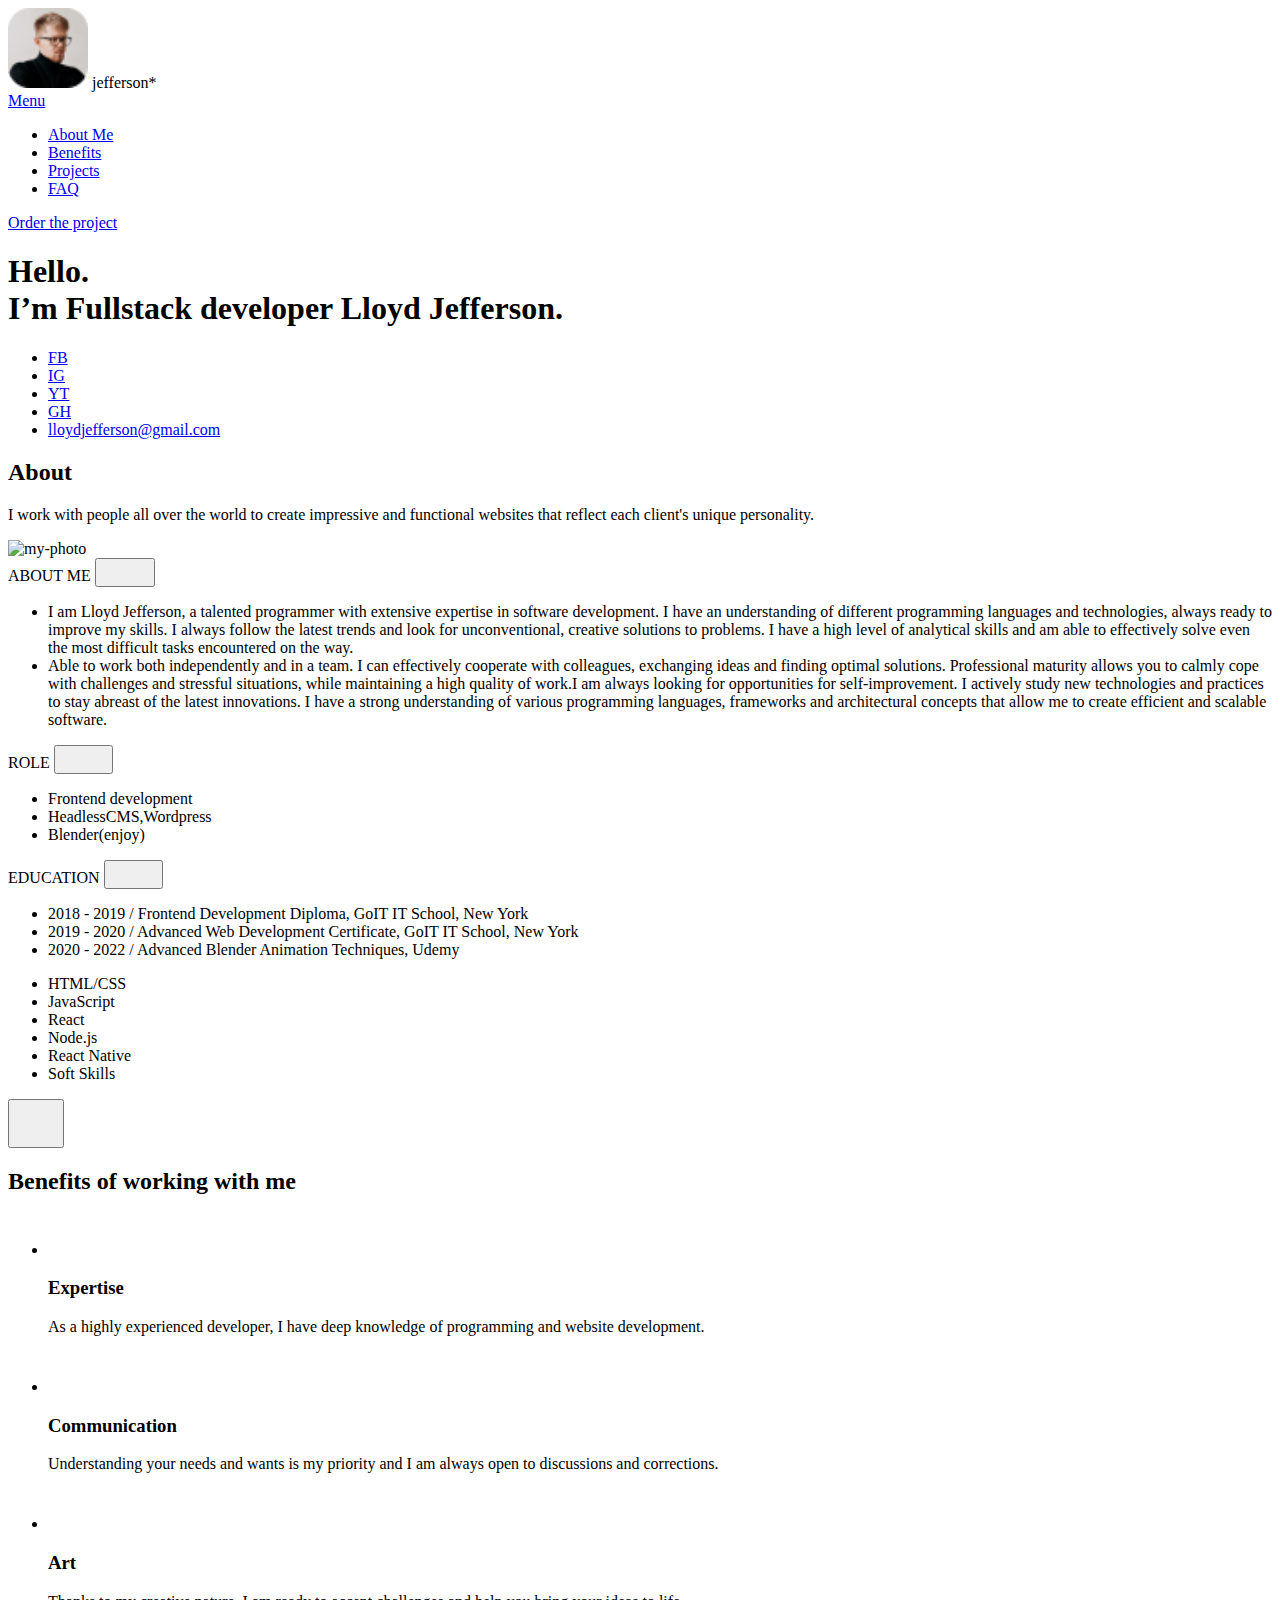
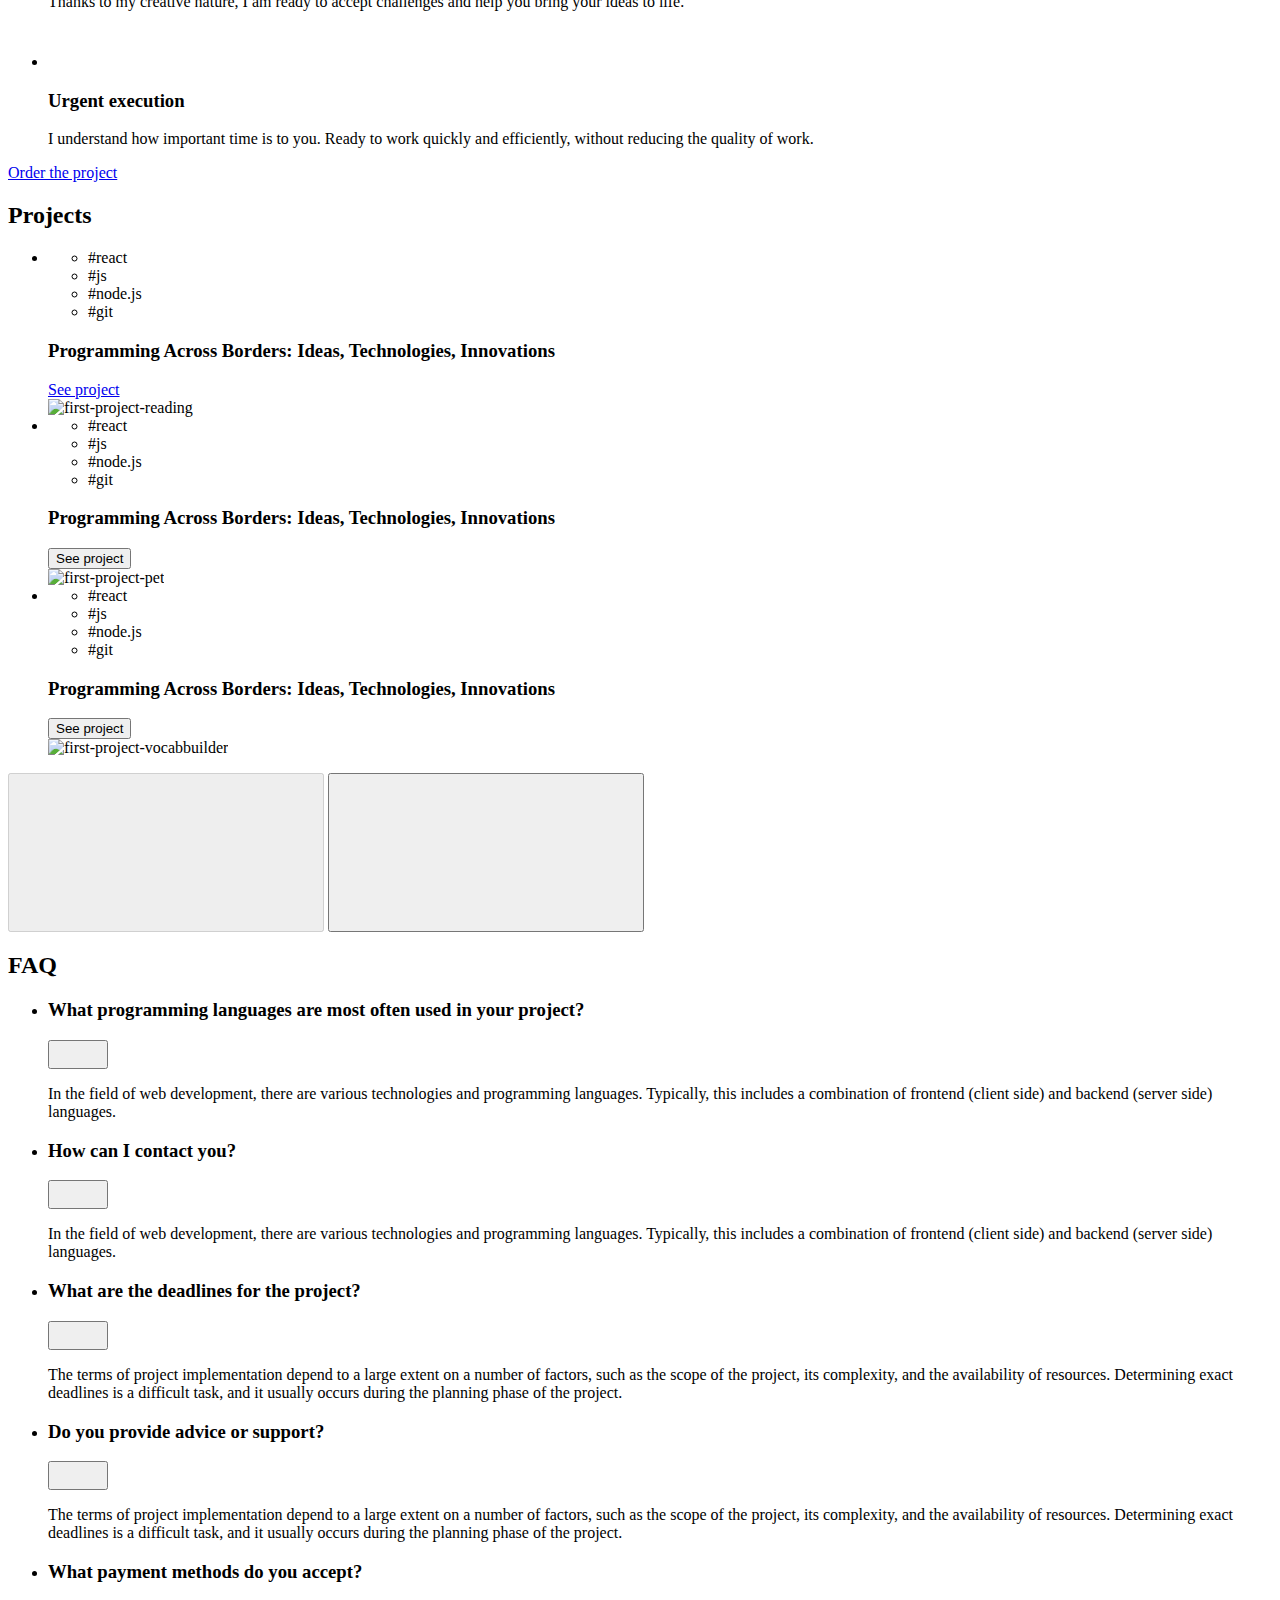
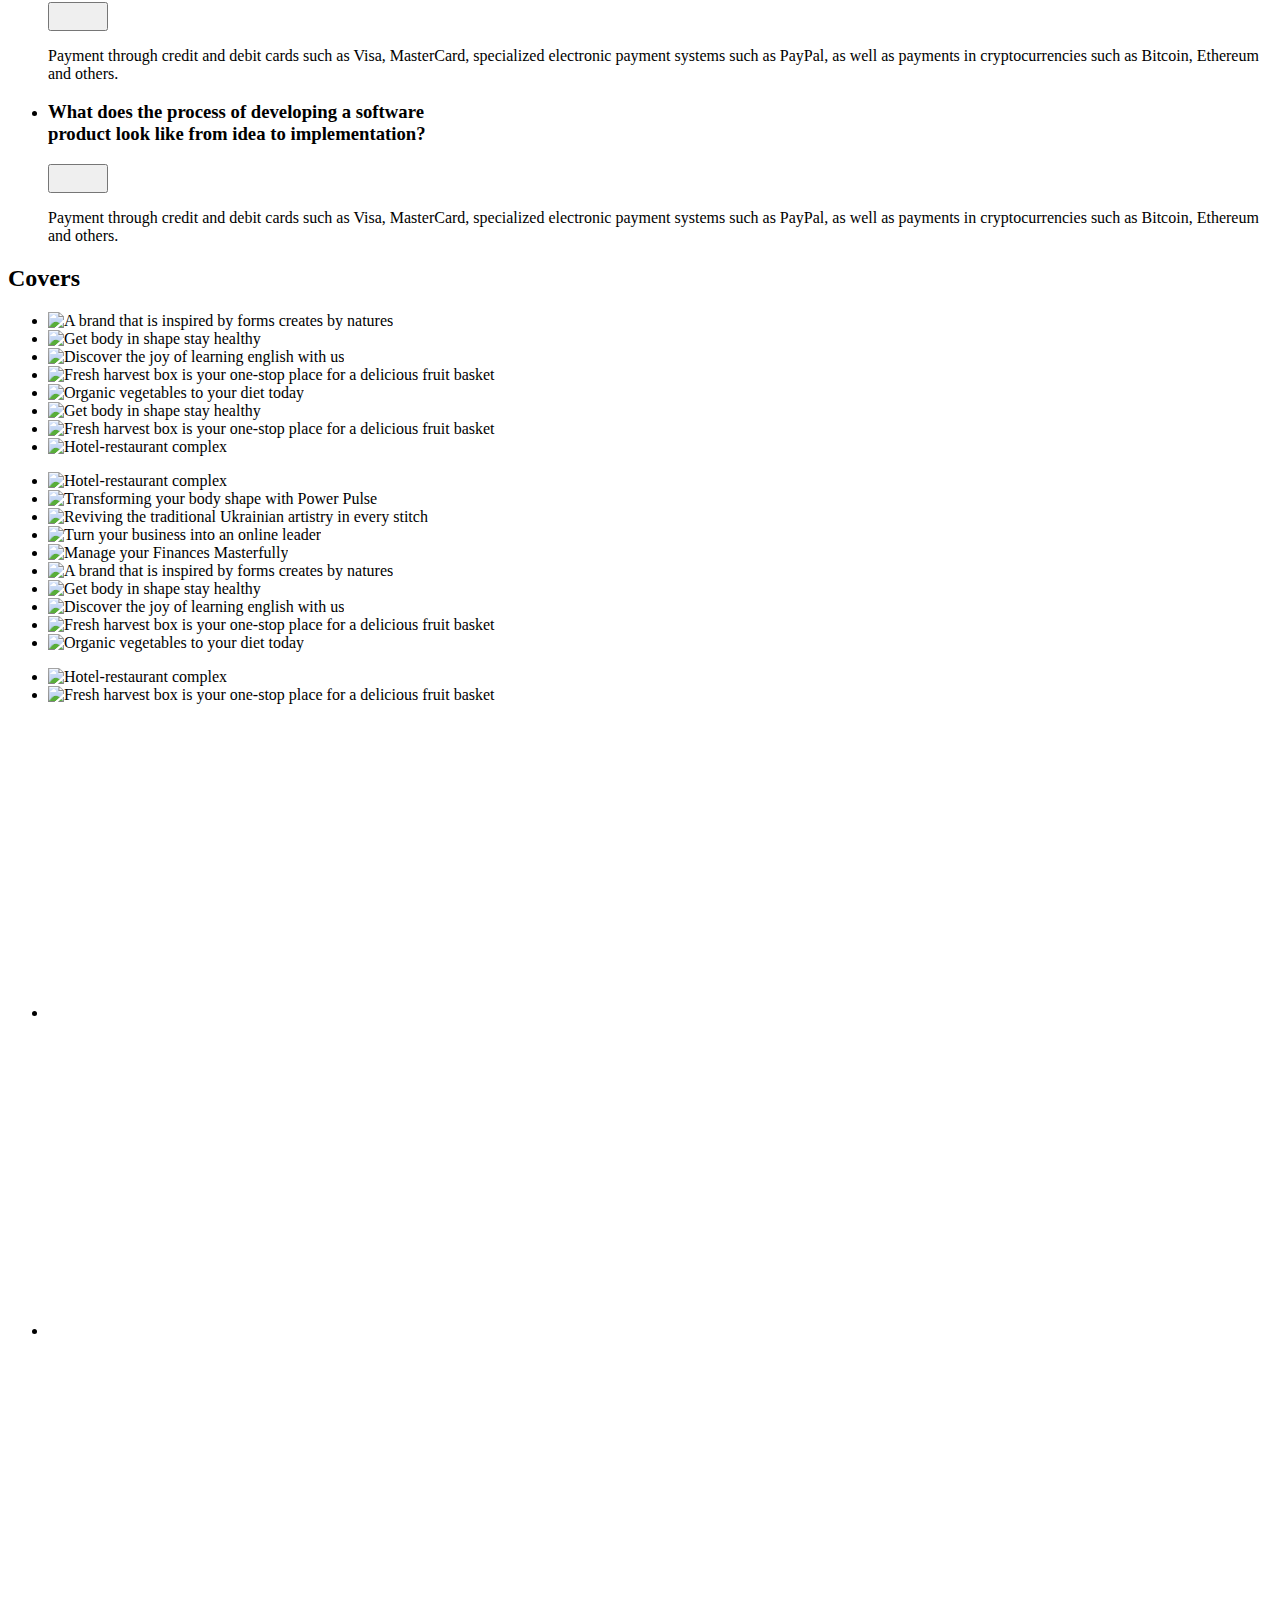
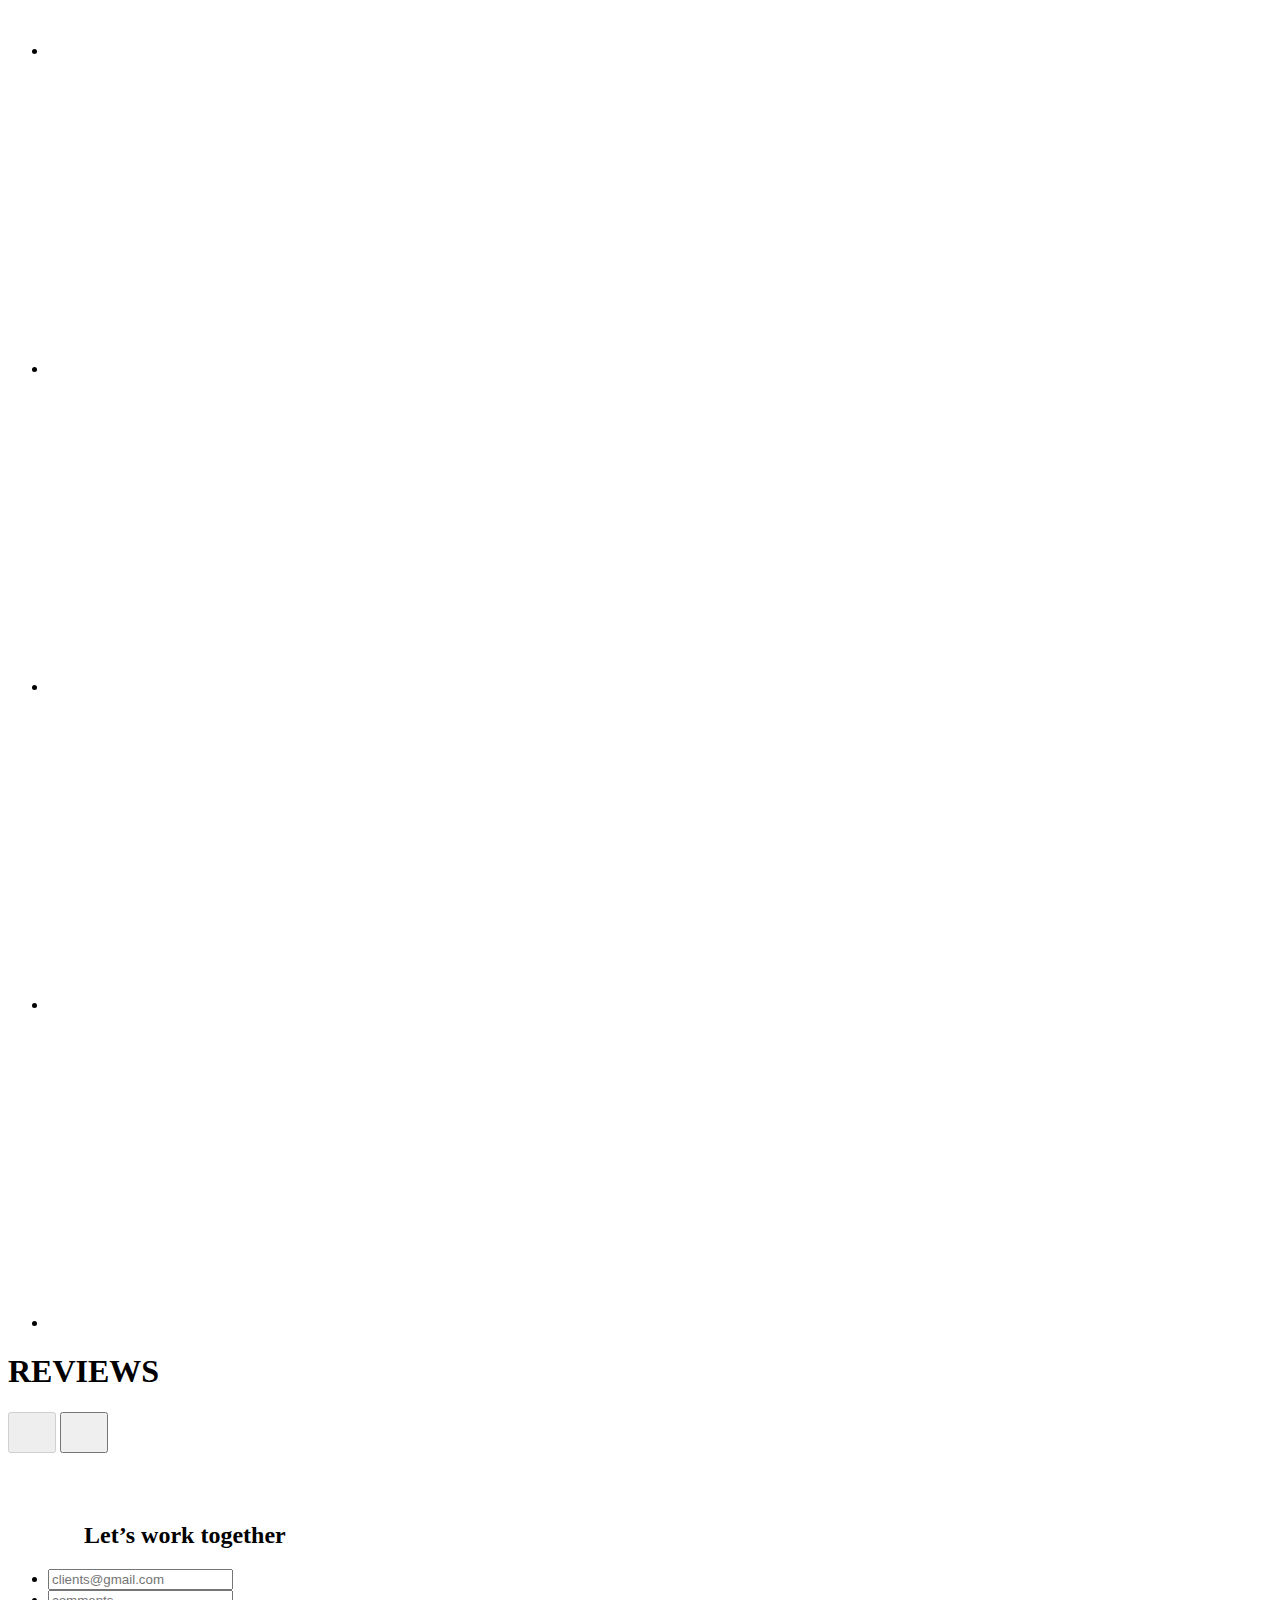
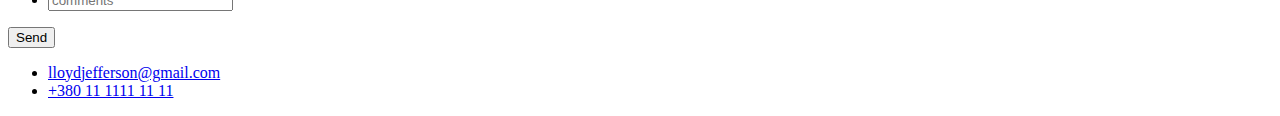
==== commit 0675af3b: "Deploying to gh-pages from @ MAKCIMELIANO/portfolio-js-3@7f720d82c184fdd3f9ac00d81c131f70f144f923 🚀" ====
--- a/index.html
+++ b/index.html
@@ -11,9 +11,9 @@
   <link href="https://fonts.googleapis.com/css2?family=Inter+Tight:ital,wght@0,100..900;1,100..900&display=swap"
     rel="stylesheet">
   <script type="module" crossorigin src="/portfolio-js-3/index.js"></script>
-  <link rel="modulepreload" crossorigin href="/portfolio-js-3/assets/vendor-BbduMKI4.js">
-  <link rel="stylesheet" crossorigin href="/portfolio-js-3/assets/vendor-D1zOxD1l.css">
-  <link rel="stylesheet" crossorigin href="/portfolio-js-3/assets/index-DMkkE4Qr.css">
+  <link rel="modulepreload" crossorigin href="/portfolio-js-3/assets/vendor-BbtkdSuO.js">
+  <link rel="stylesheet" crossorigin href="/portfolio-js-3/assets/vendor-BZaYxNgn.css">
+  <link rel="stylesheet" crossorigin href="/portfolio-js-3/assets/index-dA3zNCxf.css">
 </head>
 
 <body>
@@ -143,7 +143,7 @@
     <!--ACCORDION-->
     <div class="accordion">
         <div class="accordion-item open">
-            <span class="accordion-title">ABOUT MY</span>
+            <span class="accordion-title">ABOUT ME</span>
             <button class="accordion-btn">
                 <svg class="icon-down" width="20" height="20" stroke="#FAFAFA">
                     <use href="/portfolio-js-3/assets/icon-B6l_A22q.svg#icon-Icon-down"></use>
@@ -153,21 +153,21 @@
                 </svg>
             </button>
         </div>
-        <div class="accordion-content">
-            <p class="accordion-text">
+        <ul class="accordion-content">
+            <li class="accordion-text">
                 I am Lloyd Jefferson, a talented programmer with extensive expertise in software development. I have an understanding of
                 different programming languages ​​and technologies, always ready to improve my skills. I always follow the latest trends
                 and look for unconventional, creative solutions to problems. I have a high level of analytical skills and am able to
                 effectively solve even the most difficult tasks encountered on the way.
-            </p>
-            <p class="accordion-text">
+            </li>
+            <li class="accordion-text">
                 Able to work both independently and in a team. I can effectively cooperate with colleagues, exchanging ideas and finding
                 optimal solutions. Professional maturity allows you to calmly cope with challenges and stressful situations, while
                 maintaining a high quality of work.I am always looking for opportunities for self-improvement. I actively study new
                 technologies and practices to stay abreast of the latest innovations. I have a strong understanding of various
                 programming languages, frameworks and architectural concepts that allow me to create efficient and scalable software.
-            </p>
-        </div>
+            </li>
+        </ul>
     
         <div class="accordion-item">
             <span class="accordion-title">ROLE</span>
@@ -180,11 +180,11 @@
                 </svg>
             </button>
         </div>
-        <div class="accordion-content">
-            <p class="accordion-text">Frontend development</p>
-            <p class="accordion-text">HeadlessCMS,Wordpress</p>
-            <p class="accordion-text">Blender(enjoy)</p>
-        </div>
+        <ul class="accordion-content">
+            <li class="accordion-text">Frontend development</li>
+            <li class="accordion-text">HeadlessCMS,Wordpress</li>
+            <li class="accordion-text">Blender(enjoy)</li>
+        </ul>
     
         <div class="accordion-item">
             <span class="accordion-title">EDUCATION</span>
@@ -197,17 +197,17 @@
                 </svg>
             </button>
         </div>
-        <div class="accordion-content">
-            <p class="accordion-text">
+        <ul class="accordion-content">
+            <li class="accordion-text">
                 2018 - 2019 / Frontend Development Diploma, GoIT IT School, New York
-            </p>
-            <p class="accordion-text">
+            </li>
+            <li class="accordion-text">
                 2019 - 2020 / Advanced Web Development Certificate, GoIT IT School, New York
-            </p>
-            <p class="accordion-text">
+            </li>
+            <li class="accordion-text">
                 2020 - 2022 / Advanced Blender Animation Techniques, Udemy
-            </p>
-        </div>
+            </li>
+        </ul>
         
     </div>
 
@@ -222,16 +222,16 @@
             <li class="skill">React Native</li>
             <li class="skill">Soft Skills</li>
         </ul>
-        
+    
         <button class="arrow-button" aria-label="Next skill">
             <svg class="icon-skill" width="40" height="40" stroke="#3B3B3B">
-            <use href="/portfolio-js-3/assets/icon-B6l_A22q.svg#icon-arrow-narrow-right"></use>
-        </svg></button>
+                <use href="/portfolio-js-3/assets/icon-B6l_A22q.svg#icon-arrow-narrow-right"></use>
+            </svg></button>
     </div>
 
+
 </section>
-    
-<section class="benefits">
+    <section class="benefits">
   <div class="benefits-container container" id="benefits">
     <h2 class="benefits-title">Benefits of working with me</h2>
 
@@ -292,6 +292,7 @@
     </div>
   </div>
 </section>
+
     <section class="projects-section" id="projects">
     <div class="projects-container">
         <h2 class="section-title">Projects</h2>
@@ -562,8 +563,6 @@
     </ul>
 </section>
 
-
-
     <section class="covers container">
   <div class="covers-container">
     <h2 class="visually-hidden">Covers</h2>
@@ -1612,9 +1611,9 @@
     </button>
   </div>
 </section>
+
   </main>
-  
-<footer class="footer" id="footer">
+  <footer class="footer" id="footer">
   <div class="container">
 
     <div class="footer-con-title">
@@ -1688,7 +1687,6 @@
   
 </footer>
 
-
 </body>
 
 </html>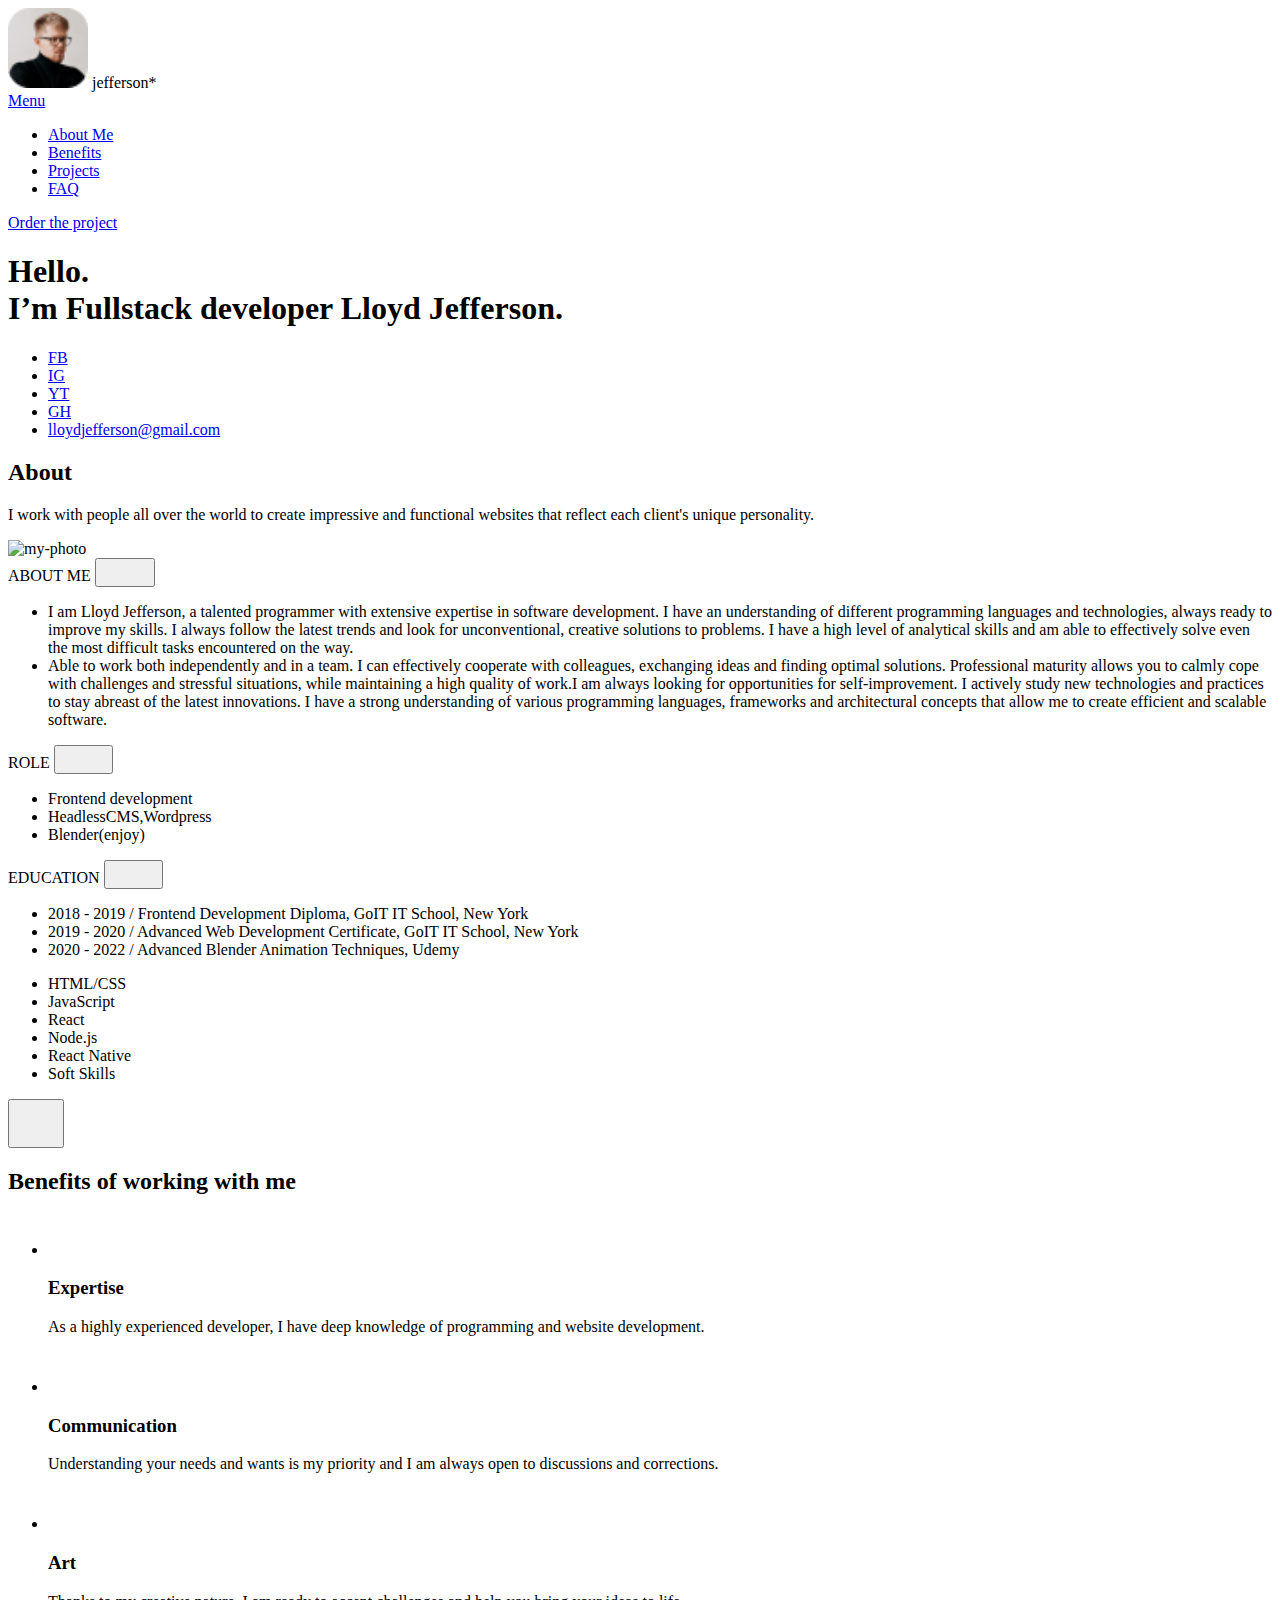
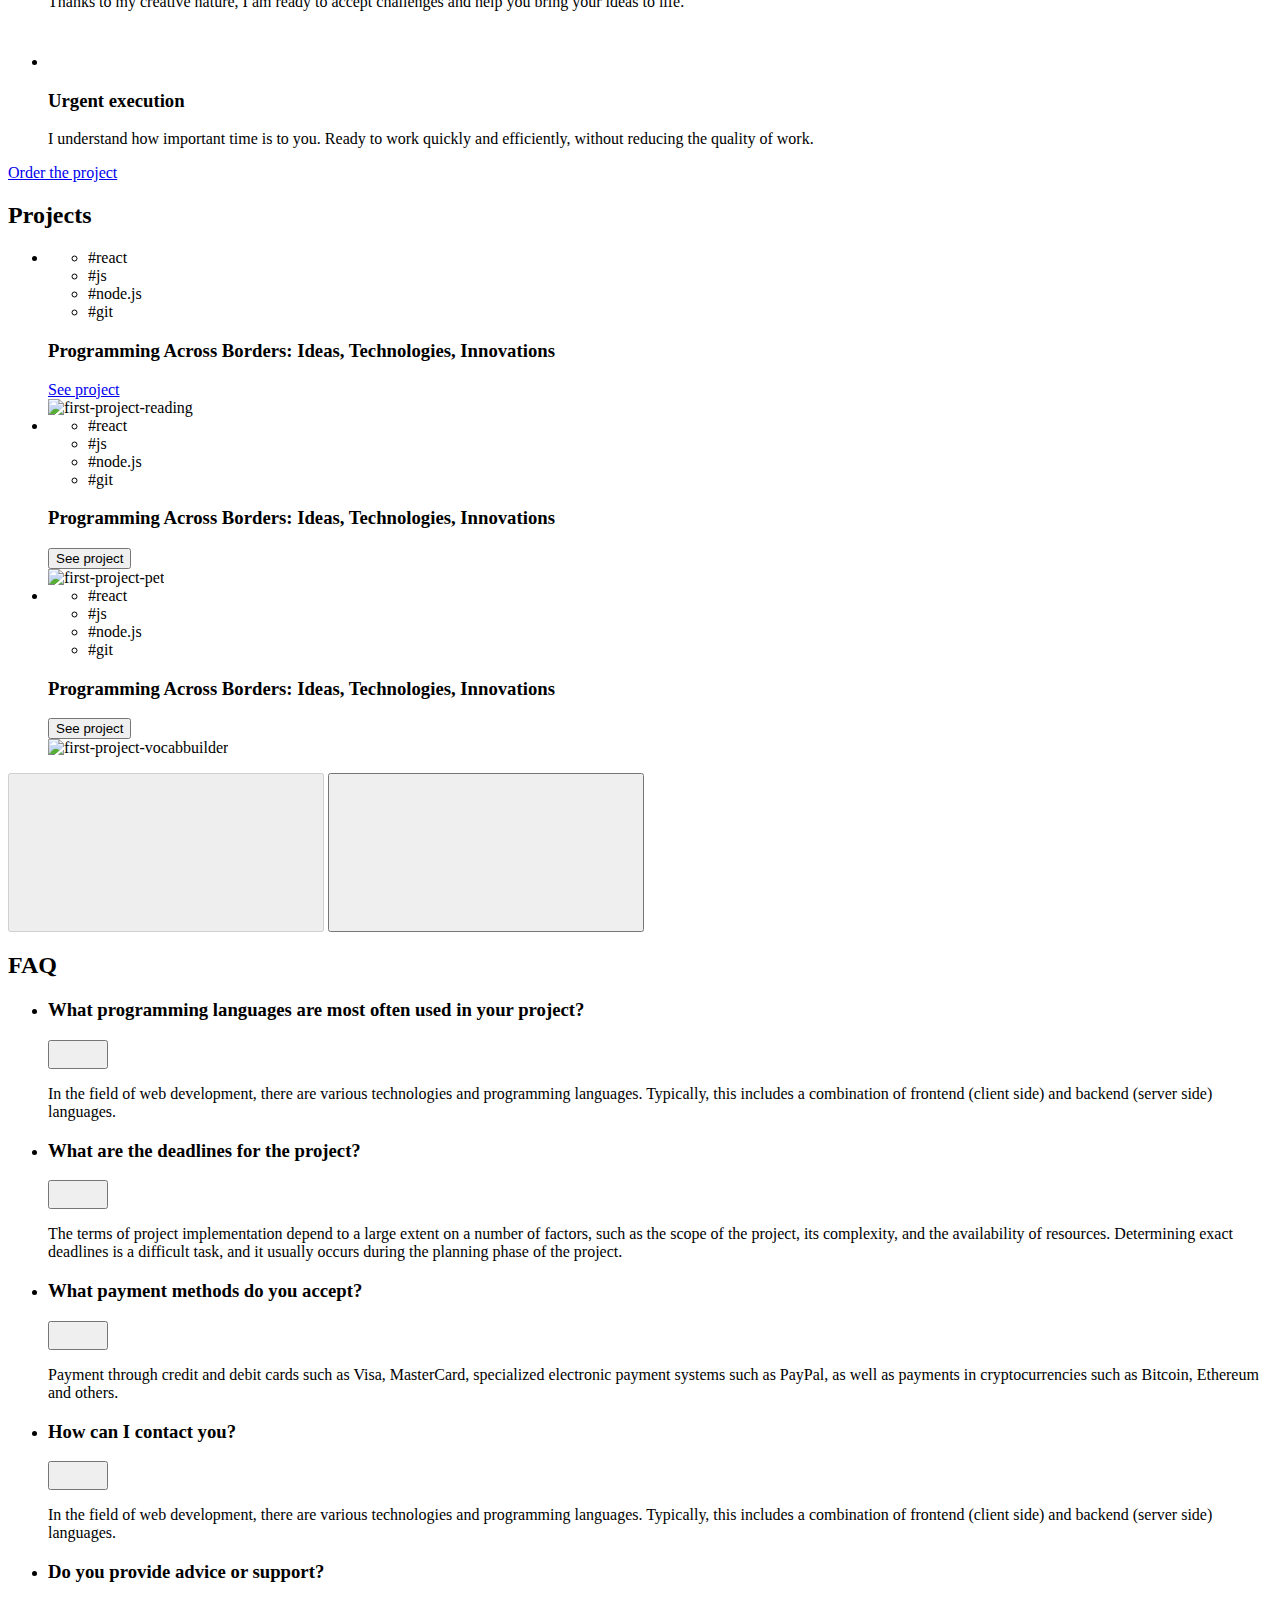
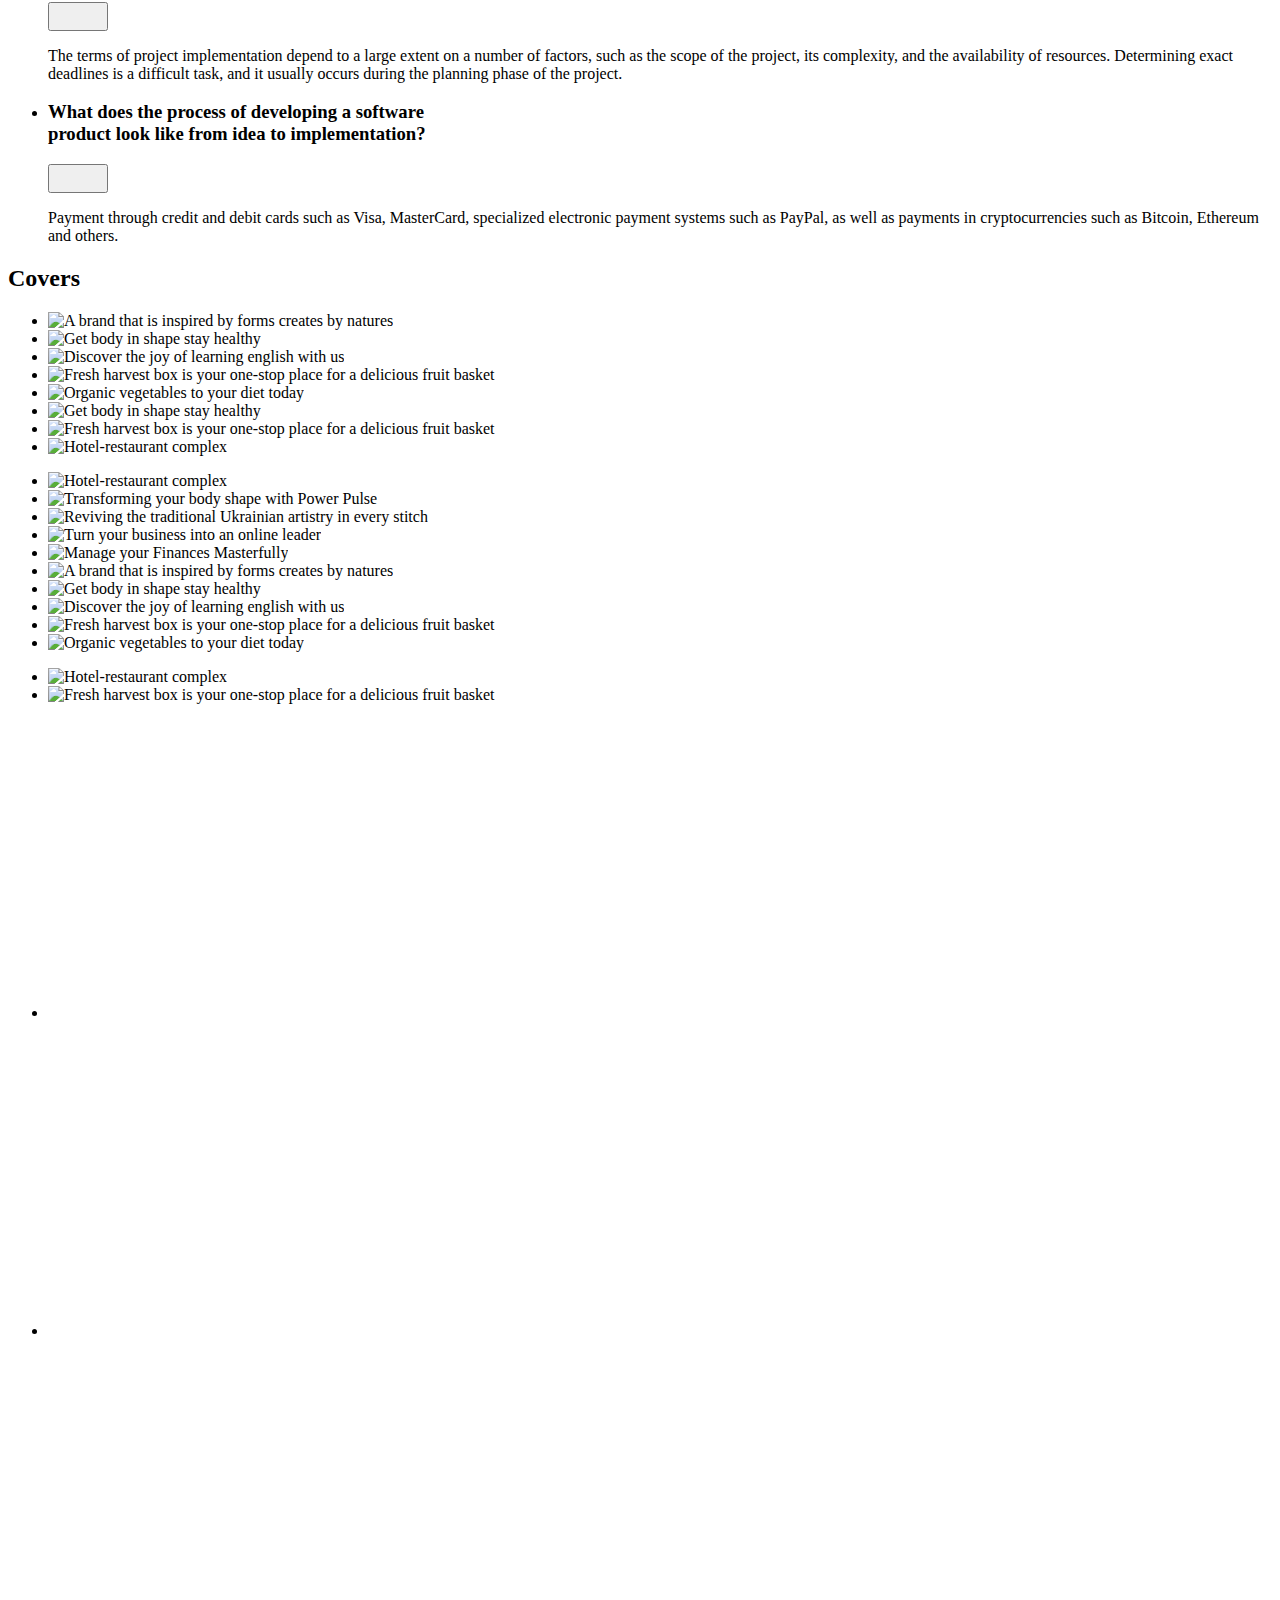
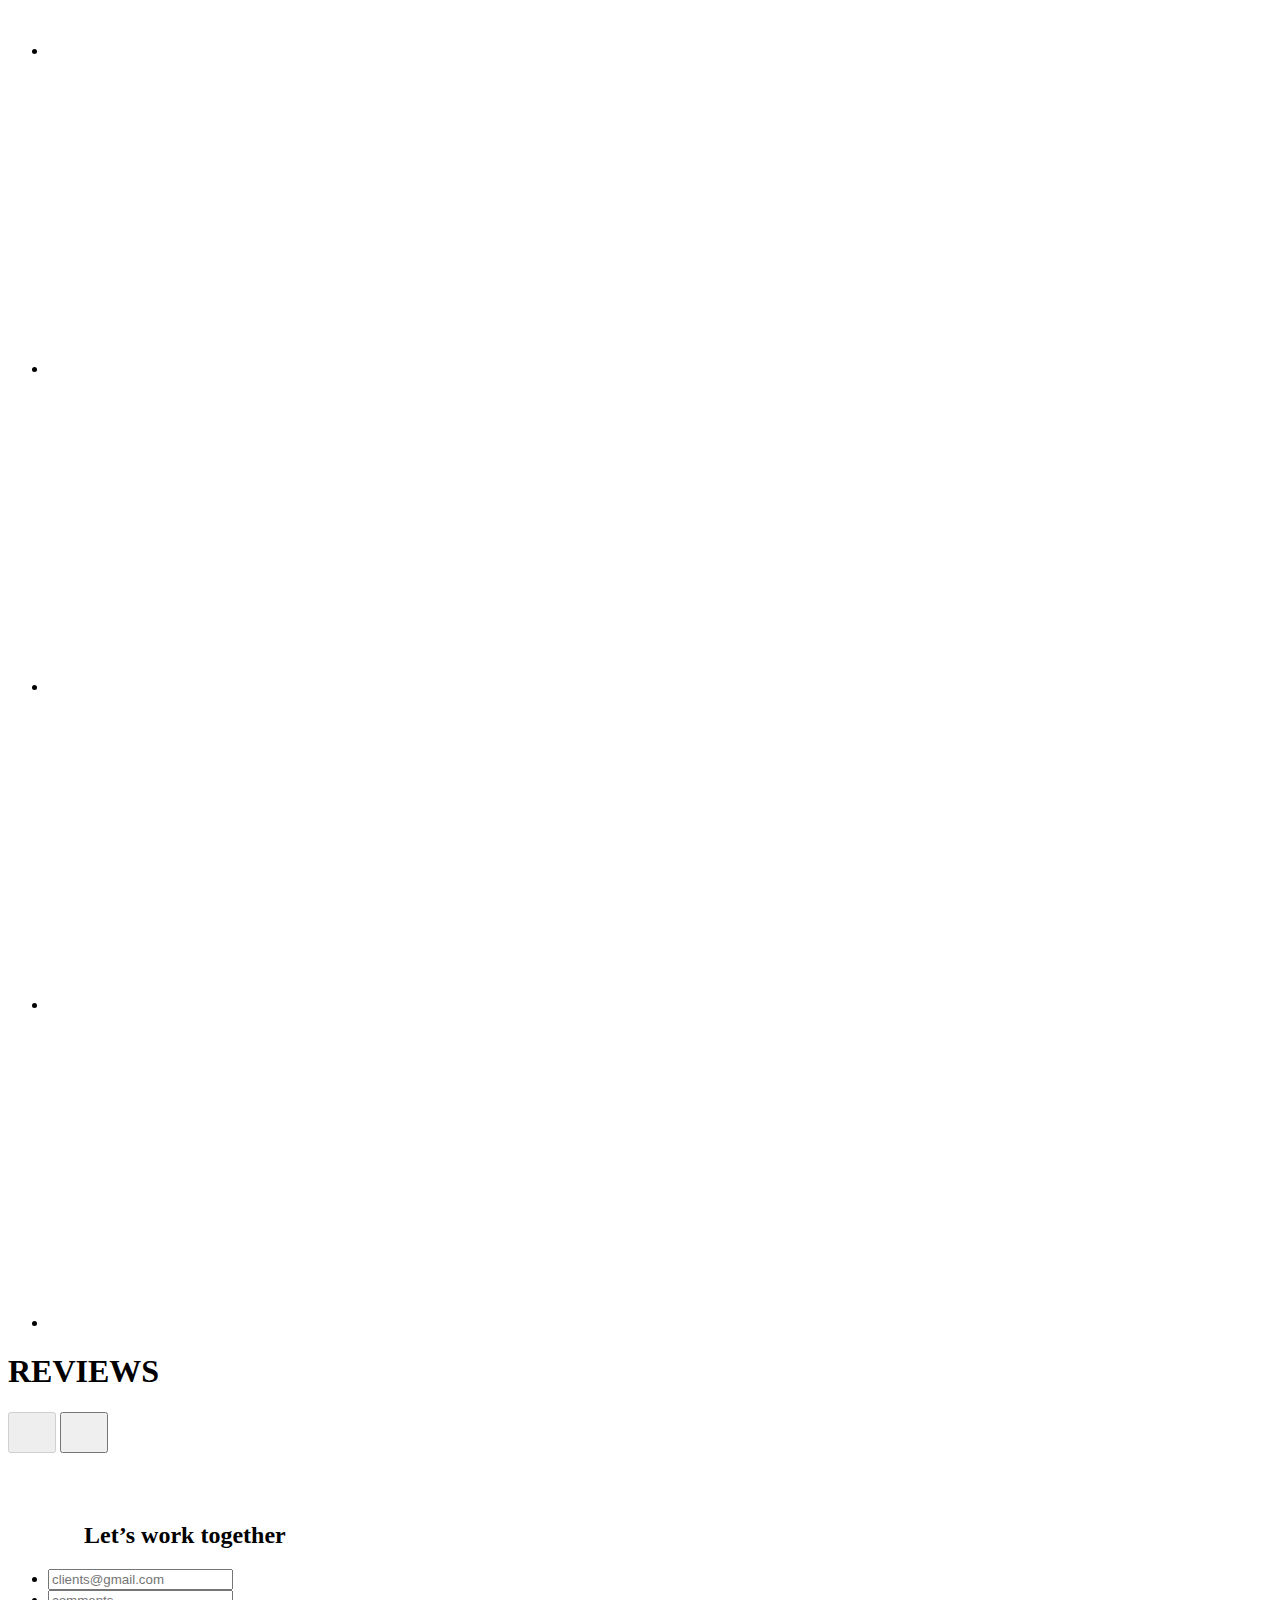
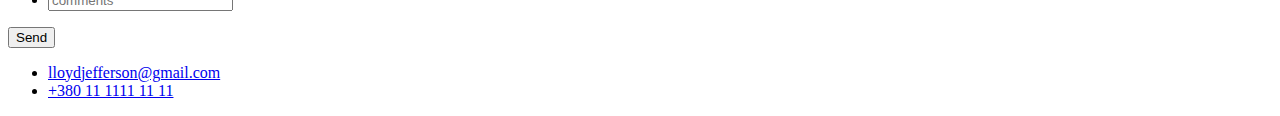
==== commit 49b7fad4: "Deploying to gh-pages from @ MAKCIMELIANO/portfolio-js-3@32febd21db34d94fd1a4bf031d53ad650805648d 🚀" ====
--- a/index.html
+++ b/index.html
@@ -13,7 +13,7 @@
   <script type="module" crossorigin src="/portfolio-js-3/index.js"></script>
   <link rel="modulepreload" crossorigin href="/portfolio-js-3/assets/vendor-BbtkdSuO.js">
   <link rel="stylesheet" crossorigin href="/portfolio-js-3/assets/vendor-BZaYxNgn.css">
-  <link rel="stylesheet" crossorigin href="/portfolio-js-3/assets/index-dA3zNCxf.css">
+  <link rel="stylesheet" crossorigin href="/portfolio-js-3/assets/index-D-7ofYkv.css">
 </head>
 
 <body>
@@ -455,26 +455,6 @@
         </li>
         <li class="faq-item ac">
             <div class="item-cont ac-header">
-                <h3 class="item-header">How can I contact you?</h3>
-                <button class="faq-accordion-btn ac-trigger">
-                    <svg class="faq-icon-down" width="20" height="20" stroke="#FAFAFA">
-                        <use href="/portfolio-js-3/assets/icon-B6l_A22q.svg#icon-Icon-down"></use>
-                    </svg>
-                    <svg class="faq-icon-upp visually-hidden" width="20" height="20" stroke="#FAFAFA">
-                        <use href="/portfolio-js-3/assets/icon-B6l_A22q.svg#icon-Icon-upp"></use>
-                    </svg>
-                </button>
-            </div>
-            <div class="faq-accordion-content ac-panel">
-                <p class="faq-accordion-text ac-text">
-                    In the field of web development, there are various technologies and
-                    programming languages. Typically, this includes a combination of
-                    frontend (client side) and backend (server side) languages.
-                </p>
-            </div>
-        </li>
-        <li class="faq-item ac">
-            <div class="item-cont ac-header">
                 <h3 class="item-header">What are the deadlines for the project?</h3>
                 <button class="faq-accordion-btn ac-trigger">
                     <svg class="faq-icon-down" width="20" height="20" stroke="#FAFAFA">
@@ -497,6 +477,46 @@
         </li>
         <li class="faq-item ac">
             <div class="item-cont ac-header">
+                <h3 class="item-header">What payment methods do you accept?</h3>
+                <button class="faq-accordion-btn ac-trigger">
+                    <svg class="faq-icon-down" width="20" height="20" stroke="#FAFAFA">
+                        <use href="/portfolio-js-3/assets/icon-B6l_A22q.svg#icon-Icon-down"></use>
+                    </svg>
+                    <svg class="faq-icon-upp visually-hidden" width="20" height="20" stroke="#FAFAFA">
+                        <use href="/portfolio-js-3/assets/icon-B6l_A22q.svg#icon-Icon-upp"></use>
+                    </svg>
+                </button>
+            </div>
+            <div class="faq-accordion-content ac-panel">
+                <p class="faq-accordion-text ac-text">
+                    Payment through credit and debit cards such as Visa, MasterCard,
+                    specialized electronic payment systems such as PayPal, as well as
+                    payments in cryptocurrencies such as Bitcoin, Ethereum and others.
+                </p>
+            </div>
+        </li>
+        <li class="faq-item ac">
+            <div class="item-cont ac-header">
+                <h3 class="item-header">How can I contact you?</h3>
+                <button class="faq-accordion-btn ac-trigger">
+                    <svg class="faq-icon-down" width="20" height="20" stroke="#FAFAFA">
+                        <use href="/portfolio-js-3/assets/icon-B6l_A22q.svg#icon-Icon-down"></use>
+                    </svg>
+                    <svg class="faq-icon-upp visually-hidden" width="20" height="20" stroke="#FAFAFA">
+                        <use href="/portfolio-js-3/assets/icon-B6l_A22q.svg#icon-Icon-upp"></use>
+                    </svg>
+                </button>
+            </div>
+            <div class="faq-accordion-content ac-panel">
+                <p class="faq-accordion-text ac-text">
+                    In the field of web development, there are various technologies and
+                    programming languages. Typically, this includes a combination of
+                    frontend (client side) and backend (server side) languages.
+                </p>
+            </div>
+        </li>
+        <li class="faq-item ac">
+            <div class="item-cont ac-header">
                 <h3 class="item-header">Do you provide advice or support?</h3>
                 <button class="faq-accordion-btn ac-trigger">
                     <svg class="faq-icon-down" width="20" height="20" stroke="#FAFAFA">
@@ -514,26 +534,6 @@
                     and the availability of resources. Determining exact deadlines is a
                     difficult task, and it usually occurs during the planning phase of the
                     project.
-                </p>
-            </div>
-        </li>
-        <li class="faq-item ac">
-            <div class="item-cont ac-header">
-                <h3 class="item-header">What payment methods do you accept?</h3>
-                <button class="faq-accordion-btn ac-trigger">
-                    <svg class="faq-icon-down" width="20" height="20" stroke="#FAFAFA">
-                        <use href="/portfolio-js-3/assets/icon-B6l_A22q.svg#icon-Icon-down"></use>
-                    </svg>
-                    <svg class="faq-icon-upp visually-hidden" width="20" height="20" stroke="#FAFAFA">
-                        <use href="/portfolio-js-3/assets/icon-B6l_A22q.svg#icon-Icon-upp"></use>
-                    </svg>
-                </button>
-            </div>
-            <div class="faq-accordion-content ac-panel">
-                <p class="faq-accordion-text ac-text">
-                    Payment through credit and debit cards such as Visa, MasterCard,
-                    specialized electronic payment systems such as PayPal, as well as
-                    payments in cryptocurrencies such as Bitcoin, Ethereum and others.
                 </p>
             </div>
         </li>
@@ -562,7 +562,6 @@
         </li>
     </ul>
 </section>
-
     <section class="covers container">
   <div class="covers-container">
     <h2 class="visually-hidden">Covers</h2>
